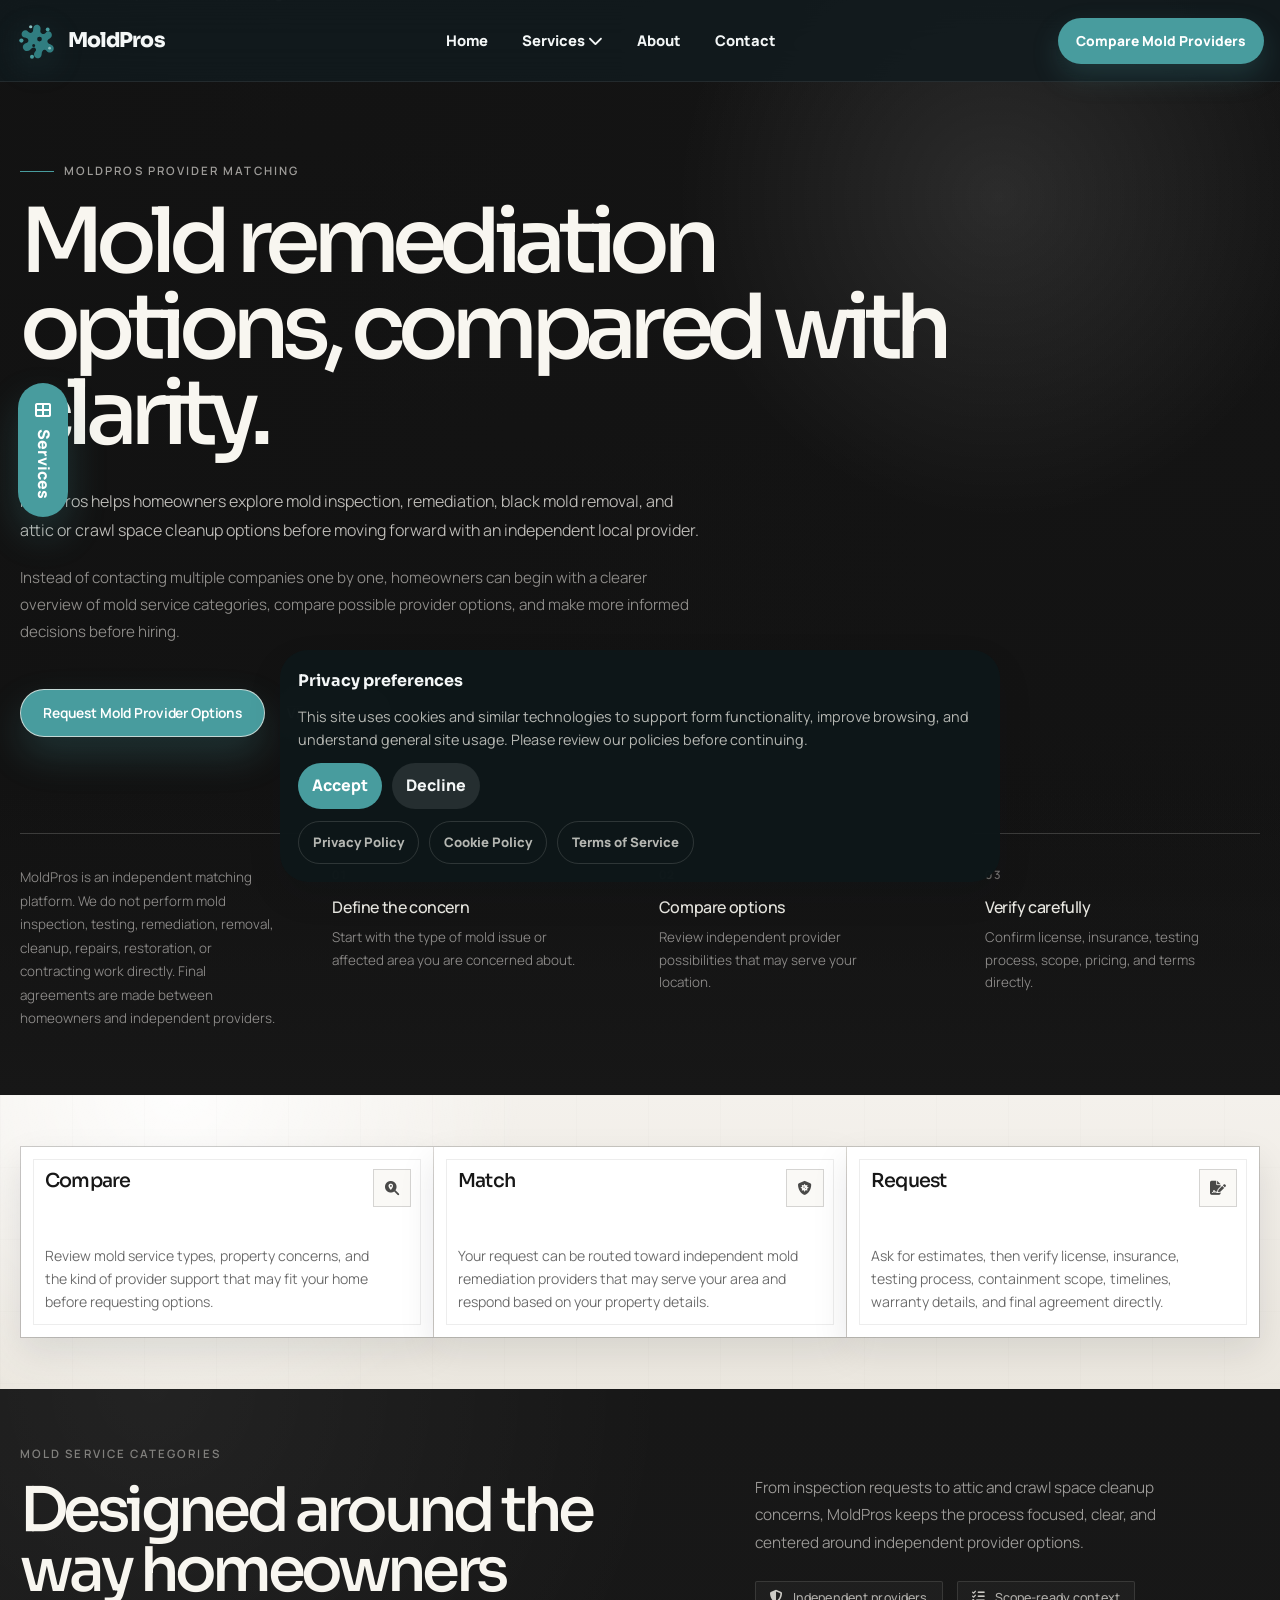
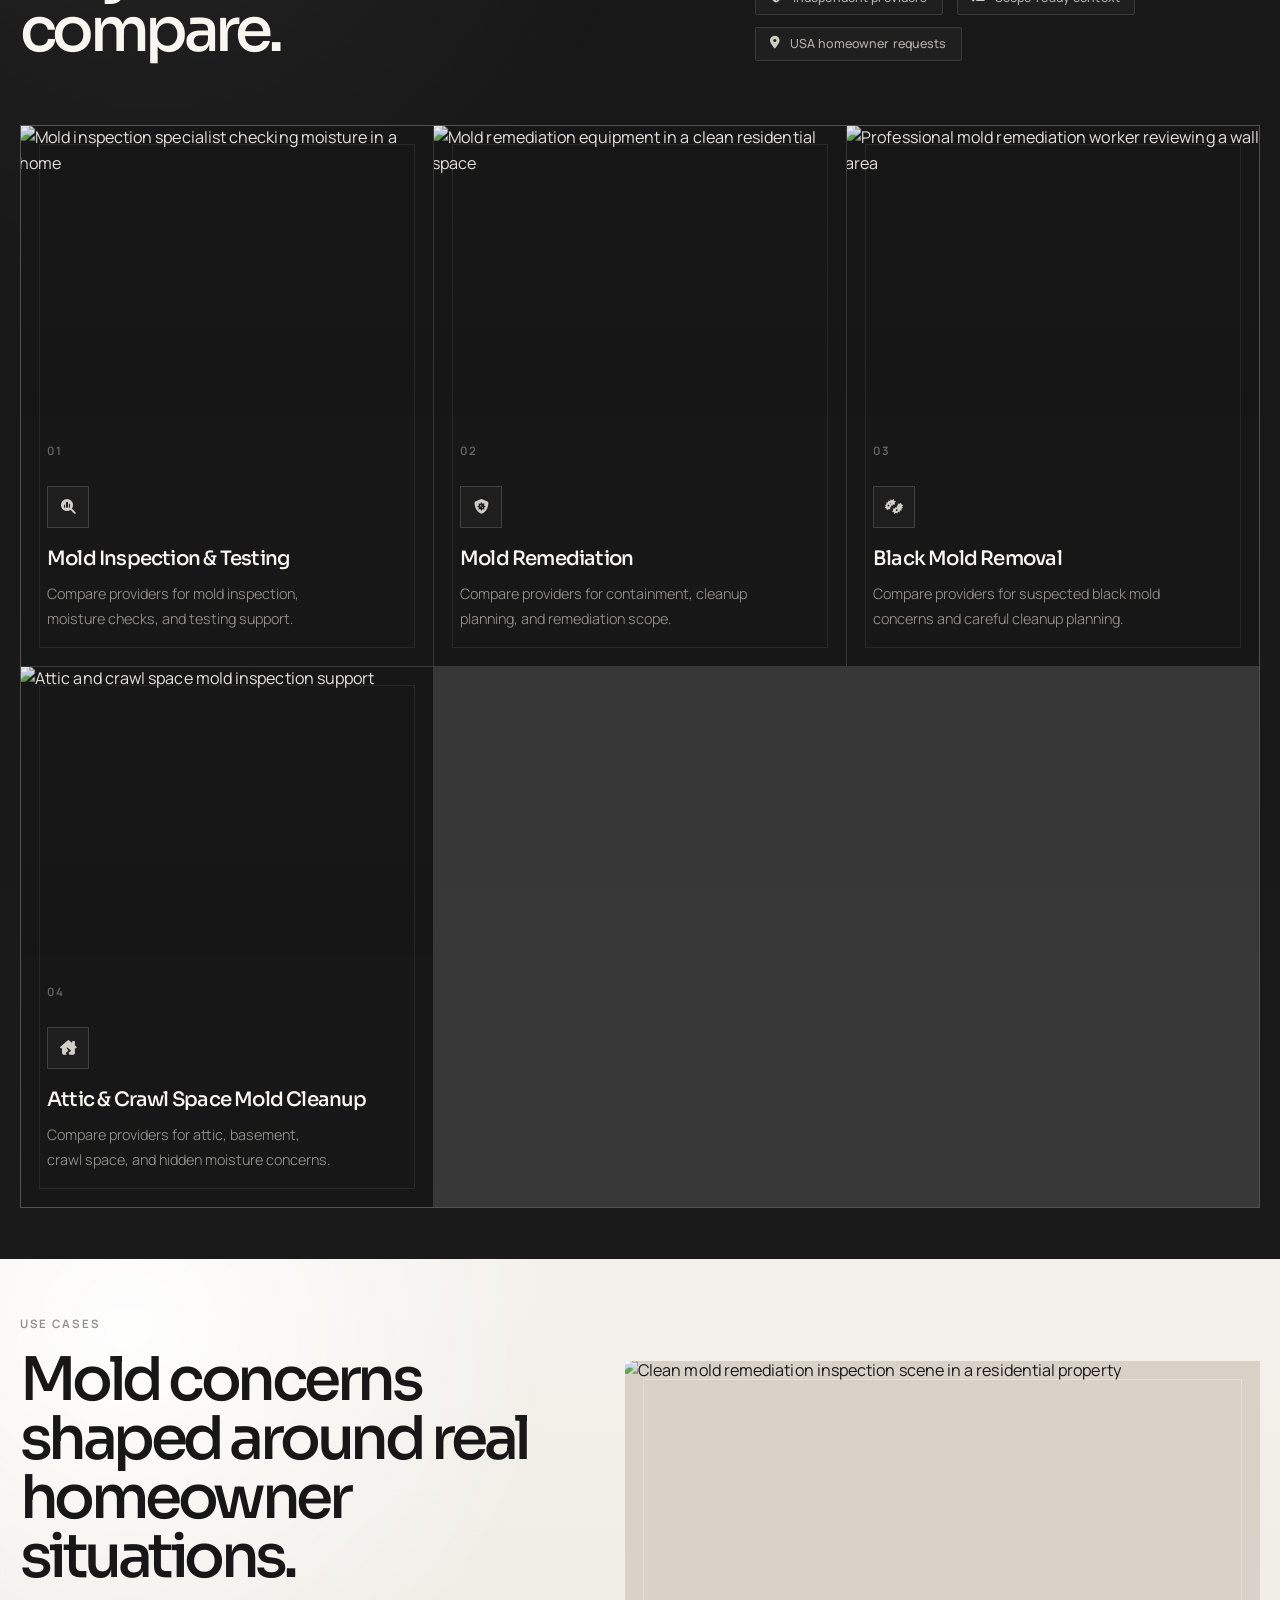
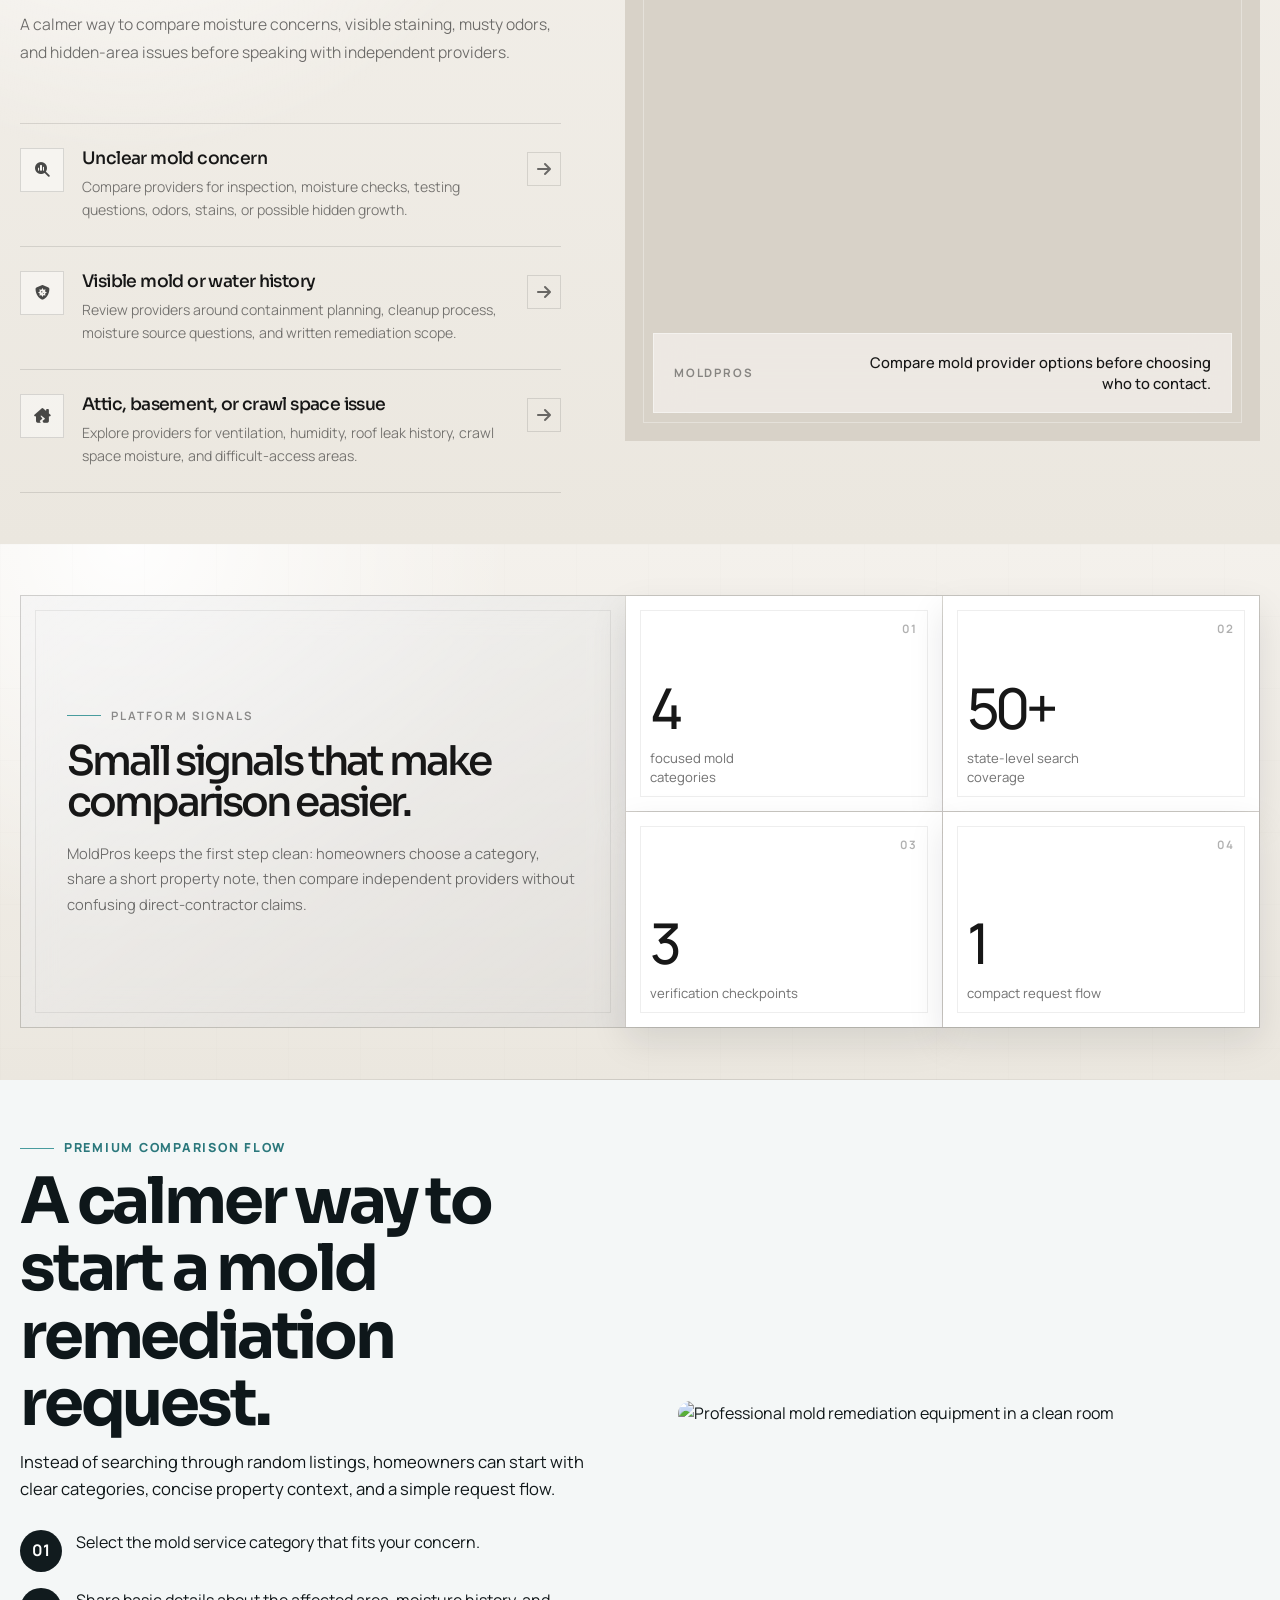
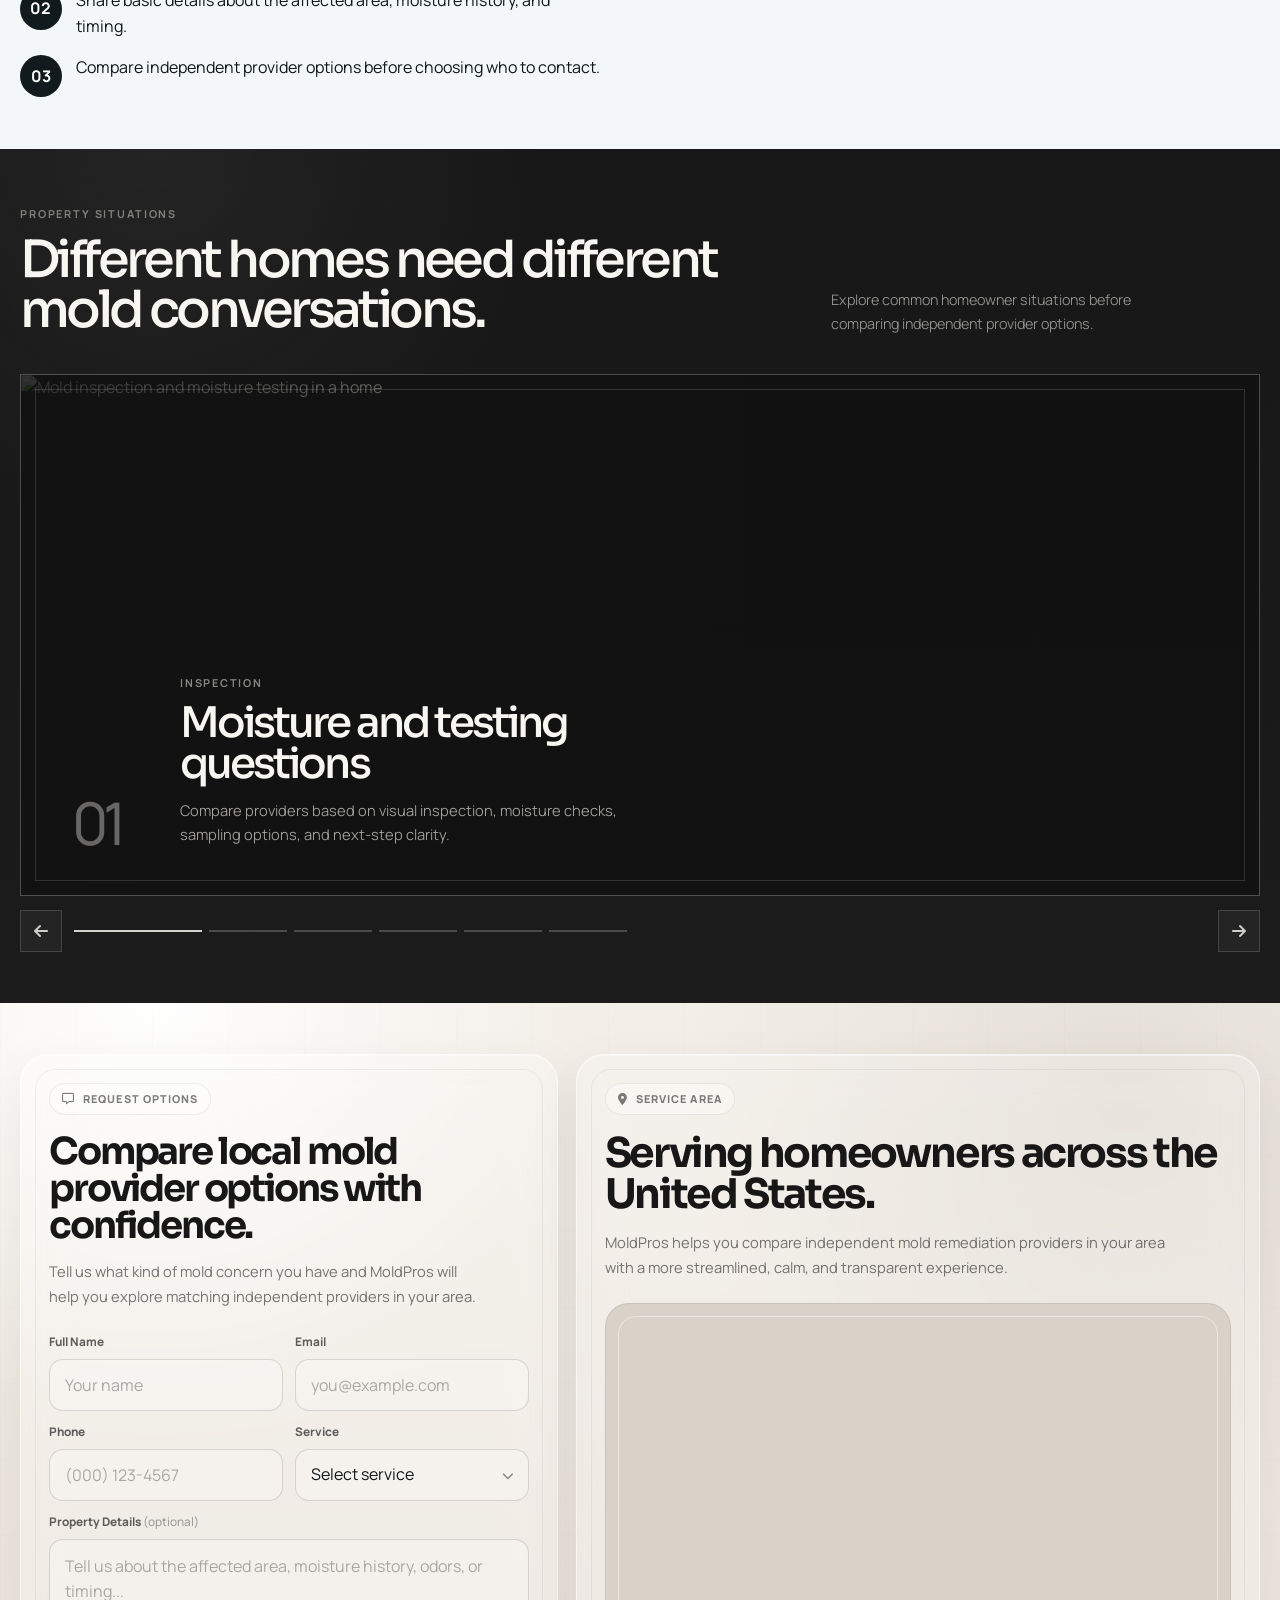
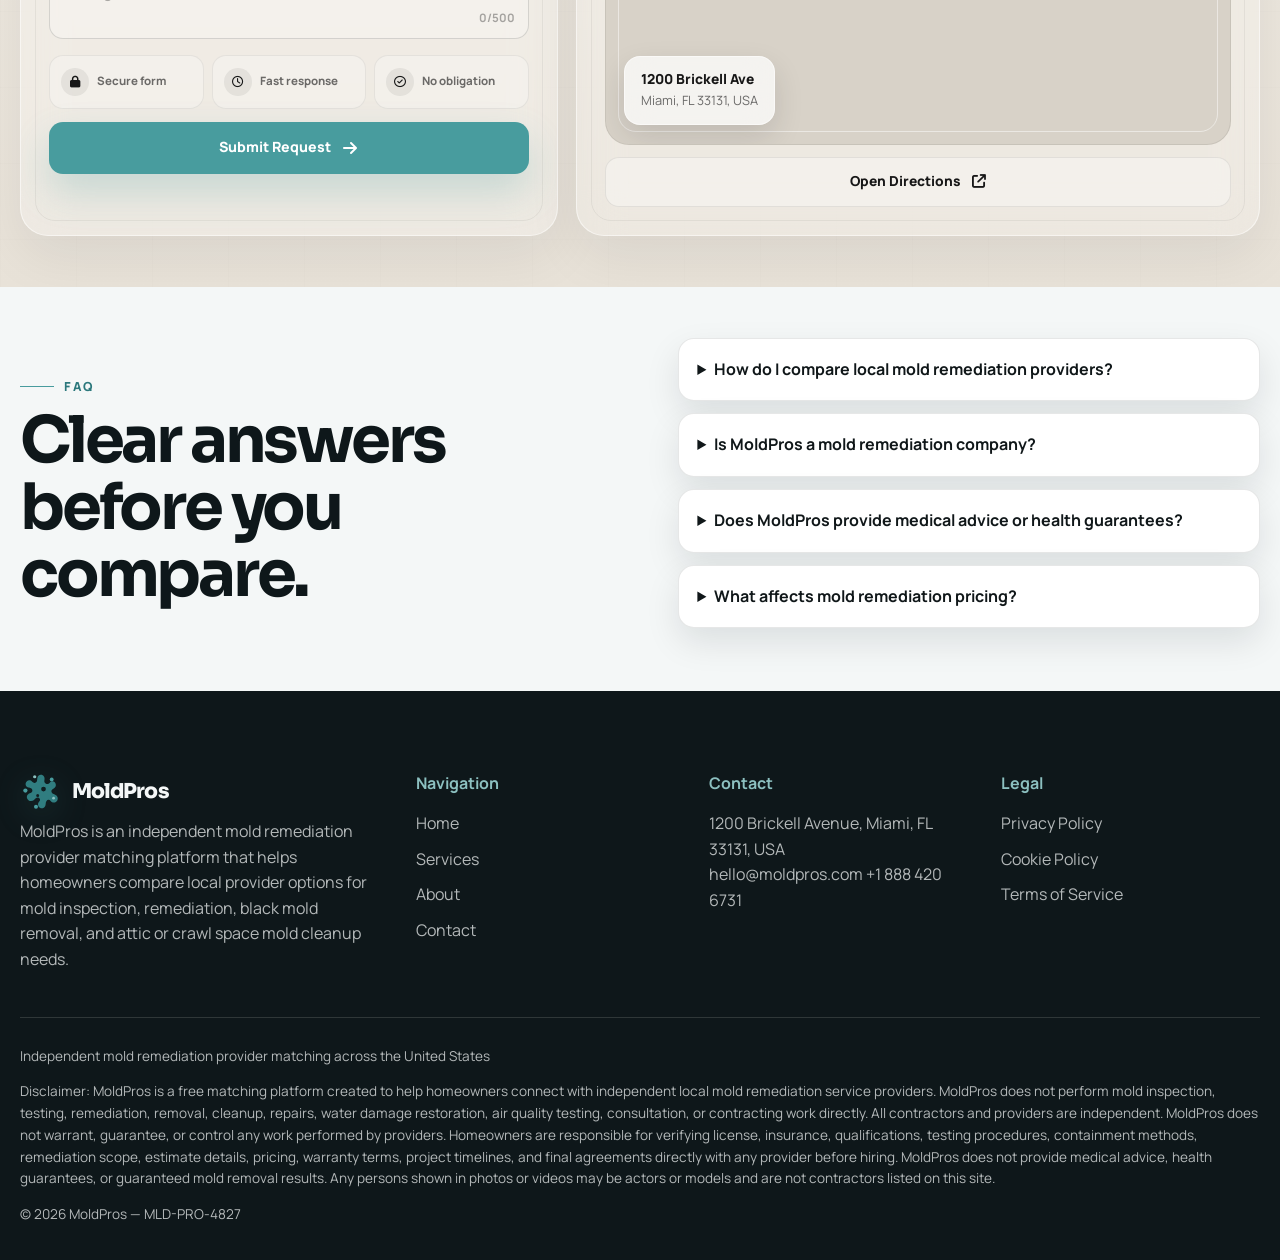
==== index.html @ 075dcc9c "Add MoldPros website" ====
<!DOCTYPE html>
<html lang="en">

<head>
    <meta charset="UTF-8">
    <meta name="viewport" content="width=device-width, initial-scale=1.0">
    <title>MoldPros | Compare Local Mold Remediation Providers</title>

    <meta name="description"
        content="MoldPros helps homeowners compare independent local mold remediation providers for inspection, remediation, black mold removal, and attic or crawl space mold cleanup requests.">

    <link rel="icon" href="favicon.svg" type="image/svg+xml">

    <link
        href="https://fonts.googleapis.com/css2?family=Manrope:wght@400;500;600;700;800&family=Sora:wght@500;600;700;800&display=swap"
        rel="stylesheet">

    <link rel="stylesheet" href="https://cdnjs.cloudflare.com/ajax/libs/font-awesome/6.5.0/css/all.min.css">

    <link rel="stylesheet" href="https://cdn.jsdelivr.net/npm/swiper@11/swiper-bundle.min.css" />

    <link rel="stylesheet" href="https://unpkg.com/aos@2.3.1/dist/aos.css">

    <link rel="stylesheet" href="css/style.css">
</head>

<body>
    <a class="skip-link" href="#main">Skip to content</a>

    <header class="site-header">
        <div class="header-inner">
            <a class="logo logo-premium-simple logo-mold-spore" href="index.html" aria-label="MoldPros home">
                <svg class="logo-icon" viewBox="0 0 64 64" fill="none" xmlns="http://www.w3.org/2000/svg"
                    aria-hidden="true">
                    <path fill-rule="evenodd" clip-rule="evenodd"
                        d="M33.2 5.8C38.1 5.8 40.1 10.2 39.1 14.2C38.5 16.7 39.3 19.1 41.5 20.3C43.6 21.5 46.1 20.5 47.7 18.6C50.8 14.8 56.5 16.6 57.3 21.5C57.8 24.7 55.9 27.2 53.3 28.2C50.6 29.3 49.5 31.9 50.8 34.4C52.1 36.8 55.1 37.2 57.5 38.6C61.4 40.8 61.6 46.9 57.4 49.4C54.4 51.2 51.2 50.2 49.1 47.8C47 45.5 43.9 45.6 42.2 48.2C40.8 50.4 41.5 53.4 40.4 55.9C38.5 60.4 32.2 60.9 29.7 56.7C28 53.8 28.8 50.7 31 48.5C32.8 46.7 32.4 43.7 29.9 42.7C26.9 41.5 24.8 43.9 22.4 46.2C19.5 49 14.4 48.6 12.1 45.1C9.5 41.1 11.8 36.8 15.8 35.6C18.7 34.7 20.4 32.7 19.7 30.2C19 27.7 16.4 27 13.8 26.5C9.2 25.6 7.4 20 10.7 16.7C13.4 14 17.2 14.6 19.5 17.2C21.2 19.1 23.9 19.7 25.8 18.1C27.9 16.3 27.2 13.7 27.7 11.2C28.2 8.2 30.2 5.8 33.2 5.8ZM37.6 25.1A3.8 3.8 0 1 0 37.6 32.7A3.8 3.8 0 1 0 37.6 25.1ZM28.3 36.8A2.4 2.4 0 1 0 28.3 41.6A2.4 2.4 0 1 0 28.3 36.8Z"
                        fill="#307D80" />

                    <circle cx="23.5" cy="9.2" r="2.6" fill="#8CC0C0" />
                    <circle cx="50.7" cy="13.5" r="3.1" fill="#489C9E" />
                    <circle cx="8.6" cy="31.2" r="3.4" fill="#489C9E" />
                    <circle cx="53.7" cy="43.5" r="2.2" fill="#8CC0C0" />
                    <circle cx="25.6" cy="57.1" r="3.2" fill="#489C9E" />
                </svg>

                <span class="logo-text">MoldPros</span>
            </a>

            <nav class="desktop-nav" aria-label="Main navigation">
                <a href="index.html">Home</a>

                <div class="nav-dropdown">
                    <button class="nav-dropdown-toggle" type="button" aria-expanded="false">
                        Services <i class="fa-solid fa-chevron-down"></i>
                    </button>

                    <div class="services-dropdown" data-services-dropdown></div>
                </div>

                <a href="about.html">About</a>
                <a href="contact.html">Contact</a>
            </nav>

            <div class="header-actions">
                <a class="btn btn-primary" href="tel:+18884206731" data-phone>
                    Compare Mold Providers
                </a>

                <button class="mobile-menu-toggle" type="button" data-menu-toggle aria-label="Open menu"
                    aria-expanded="false">
                    <i class="fa-solid fa-bars"></i>
                </button>
            </div>
        </div>
    </header>

    <div class="mobile-menu" data-mobile-menu aria-hidden="true">
        <div class="mobile-menu-inner">
            <nav class="mobile-nav" aria-label="Mobile navigation">
                <a href="index.html">Home</a>

                <button class="mobile-services-toggle" type="button" data-mobile-services-toggle aria-expanded="false">
                    Services <i class="fa-solid fa-plus"></i>
                </button>

                <div class="mobile-services-list" data-mobile-services-list></div>

                <a href="about.html">About</a>
                <a href="contact.html">Contact</a>
            </nav>

            <div class="mobile-contact">
                <a href="tel:+18884206731" data-phone-number>+1 888 420 6731</a>
                <a href="mailto:hello@moldpros.com" data-email-link data-email>hello@moldpros.com</a>
                <span data-address>1200 Brickell Avenue, Miami, FL 33131, USA</span>
            </div>
        </div>
    </div>

    <a class="sticky-service-btn" href="services.html">
        <i class="fa-solid fa-table-cells-large"></i>
        Services
    </a>

    <main id="main">

        <section class="home-hero">
            <div class="hero-bg">
                <img src="images/home/hero-mold-remediation.jpg"
                    alt="Mold remediation specialist inspecting a clean residential interior">
            </div>

            <div class="hero-overlay"></div>

            <div class="container">
                <div class="hero-grid">
                    <div class="hero-content reveal-up">
                        <span class="eyebrow">MoldPros Provider Matching</span>

                        <h1>
                            Mold remediation options, compared with clarity.
                        </h1>

                        <p class="lead">
                            MoldPros helps homeowners explore mold inspection, remediation,
                            black mold removal, and attic or crawl space cleanup options before moving forward
                            with an independent local provider.
                        </p>

                        <p class="hero-subtext">
                            Instead of contacting multiple companies one by one, homeowners can begin with a clearer
                            overview of mold service categories, compare possible provider options, and make more
                            informed decisions before hiring.
                        </p>

                        <div class="hero-actions">
                            <a class="btn btn-primary" href="contact.html">
                                Request Mold Provider Options
                            </a>

                            <a class="btn btn-outline" href="services.html">
                                View Services
                            </a>
                        </div>
                    </div>
                </div>

                <div class="home-hero-meta reveal-up">
                    <p class="home-hero-meta-note">
                        MoldPros is an independent matching platform. We do not perform mold inspection,
                        testing, remediation, removal, cleanup, repairs, restoration, or contracting work directly.
                        Final agreements are made between homeowners and independent providers.
                    </p>

                    <div class="home-hero-meta-item">
                        <span>01</span>
                        <strong>Define the concern</strong>
                        <p>Start with the type of mold issue or affected area you are concerned about.</p>
                    </div>

                    <div class="home-hero-meta-item">
                        <span>02</span>
                        <strong>Compare options</strong>
                        <p>Review independent provider possibilities that may serve your location.</p>
                    </div>

                    <div class="home-hero-meta-item">
                        <span>03</span>
                        <strong>Verify carefully</strong>
                        <p>Confirm license, insurance, testing process, scope, pricing, and terms directly.</p>
                    </div>
                </div>
            </div>
        </section>

        <section class="home-strip section">
            <div class="container strip-grid">
                <div class="strip-item reveal-up">
                    <i class="fa-solid fa-magnifying-glass-location"></i>
                    <h3>Compare</h3>
                    <p>
                        Review mold service types, property concerns, and the kind of provider support
                        that may fit your home before requesting options.
                    </p>
                </div>

                <div class="strip-item reveal-up">
                    <i class="fa-solid fa-shield-virus"></i>
                    <h3>Match</h3>
                    <p>
                        Your request can be routed toward independent mold remediation providers that may serve
                        your area and respond based on your property details.
                    </p>
                </div>

                <div class="strip-item reveal-up">
                    <i class="fa-solid fa-file-signature"></i>
                    <h3>Request</h3>
                    <p>
                        Ask for estimates, then verify license, insurance, testing process, containment scope,
                        timelines, warranty details, and final agreement directly.
                    </p>
                </div>
            </div>
        </section>

        <section class="home-services section">
            <div class="container">
                <div class="home-services-head reveal-up">
                    <div class="home-services-head__left">
                        <span class="home-services-kicker">Mold service categories</span>
                        <h2>Designed around the way homeowners compare.</h2>
                    </div>

                    <div class="home-services-head__right">
                        <p class="home-services-lead">
                            From inspection requests to attic and crawl space cleanup concerns, MoldPros keeps the
                            process focused, clear, and centered around independent provider options.
                        </p>

                        <div class="home-services-meta">
                            <span><i class="fa-solid fa-shield-halved"></i> Independent providers</span>
                            <span><i class="fa-solid fa-list-check"></i> Scope-ready context</span>
                            <span><i class="fa-solid fa-location-dot"></i> USA homeowner requests</span>
                        </div>
                    </div>
                </div>

                <div class="home-services-grid">
                    <a class="home-service-card reveal-up" href="mold-inspection-testing.html">
                        <div class="home-service-card__image">
                            <img src="images/services/mold-inspection-testing.jpg"
                                alt="Mold inspection specialist checking moisture in a home">
                        </div>

                        <div class="home-service-card__content">
                            <span class="home-service-card__number">01</span>
                            <i class="fa-solid fa-magnifying-glass-chart"></i>
                            <h3>Mold Inspection & Testing</h3>
                            <p>Compare providers for mold inspection, moisture checks, and testing support.</p>
                        </div>
                    </a>

                    <a class="home-service-card reveal-up" href="mold-remediation.html">
                        <div class="home-service-card__image">
                            <img src="images/services/mold-remediation.jpg"
                                alt="Mold remediation equipment in a clean residential space">
                        </div>

                        <div class="home-service-card__content">
                            <span class="home-service-card__number">02</span>
                            <i class="fa-solid fa-shield-virus"></i>
                            <h3>Mold Remediation</h3>
                            <p>Compare providers for containment, cleanup planning, and remediation scope.</p>
                        </div>
                    </a>

                    <a class="home-service-card reveal-up" href="black-mold-removal.html">
                        <div class="home-service-card__image">
                            <img src="images/services/black-mold-removal.jpg"
                                alt="Professional mold remediation worker reviewing a wall area">
                        </div>

                        <div class="home-service-card__content">
                            <span class="home-service-card__number">03</span>
                            <i class="fa-solid fa-bacteria"></i>
                            <h3>Black Mold Removal</h3>
                            <p>Compare providers for suspected black mold concerns and careful cleanup planning.</p>
                        </div>
                    </a>

                    <a class="home-service-card reveal-up" href="attic-crawl-space-mold.html">
                        <div class="home-service-card__image">
                            <img src="images/services/attic-crawl-space-mold.jpg"
                                alt="Attic and crawl space mold inspection support">
                        </div>

                        <div class="home-service-card__content">
                            <span class="home-service-card__number">04</span>
                            <i class="fa-solid fa-house-chimney-crack"></i>
                            <h3>Attic & Crawl Space Mold Cleanup</h3>
                            <p>Compare providers for attic, basement, crawl space, and hidden moisture concerns.</p>
                        </div>
                    </a>
                </div>
            </div>
        </section>

        <section class="home-usecases section">
            <div class="container">
                <div class="home-usecases-grid">

                    <div class="home-usecases-content reveal-up">
                        <span class="home-usecases-kicker">Use cases</span>

                        <h2>
                            Mold concerns shaped around real homeowner situations.
                        </h2>

                        <p class="home-usecases-lead">
                            A calmer way to compare moisture concerns, visible staining, musty odors,
                            and hidden-area issues before speaking with independent providers.
                        </p>

                        <div class="home-usecases-list">
                            <a class="home-usecase-item" href="mold-inspection-testing.html">
                                <div class="home-usecase-icon">
                                    <i class="fa-solid fa-magnifying-glass-chart"></i>
                                </div>

                                <div>
                                    <h3>Unclear mold concern</h3>
                                    <p>
                                        Compare providers for inspection, moisture checks, testing questions,
                                        odors, stains, or possible hidden growth.
                                    </p>
                                </div>

                                <span class="home-usecase-arrow">
                                    <i class="fa-solid fa-arrow-right"></i>
                                </span>
                            </a>

                            <a class="home-usecase-item" href="mold-remediation.html">
                                <div class="home-usecase-icon">
                                    <i class="fa-solid fa-shield-virus"></i>
                                </div>

                                <div>
                                    <h3>Visible mold or water history</h3>
                                    <p>
                                        Review providers around containment planning, cleanup process,
                                        moisture source questions, and written remediation scope.
                                    </p>
                                </div>

                                <span class="home-usecase-arrow">
                                    <i class="fa-solid fa-arrow-right"></i>
                                </span>
                            </a>

                            <a class="home-usecase-item" href="attic-crawl-space-mold.html">
                                <div class="home-usecase-icon">
                                    <i class="fa-solid fa-house-chimney-crack"></i>
                                </div>

                                <div>
                                    <h3>Attic, basement, or crawl space issue</h3>
                                    <p>
                                        Explore providers for ventilation, humidity, roof leak history,
                                        crawl space moisture, and difficult-access areas.
                                    </p>
                                </div>

                                <span class="home-usecase-arrow">
                                    <i class="fa-solid fa-arrow-right"></i>
                                </span>
                            </a>
                        </div>
                    </div>

                    <div class="home-usecases-media reveal-up">
                        <img src="images/home/usecases-mold.jpg"
                            alt="Clean mold remediation inspection scene in a residential property">

                        <div class="home-usecases-media-note">
                            <span>MoldPros</span>
                            <strong>Compare mold provider options before choosing who to contact.</strong>
                        </div>
                    </div>

                </div>
            </div>
        </section>

        <section class="metric-strip section">
            <div class="container metric-grid">
                <div class="metric-copy reveal-up">
                    <span class="eyebrow">Platform signals</span>
                    <h2>Small signals that make comparison easier.</h2>
                    <p>
                        MoldPros keeps the first step clean: homeowners choose a category,
                        share a short property note, then compare independent providers
                        without confusing direct-contractor claims.
                    </p>
                </div>

                <div class="metric-tile reveal-up">
                    <em>01</em>
                    <strong data-count-to="4">0</strong>
                    <span>focused mold categories</span>
                </div>

                <div class="metric-tile reveal-up">
                    <em>02</em>
                    <strong data-count-to="50" data-count-suffix="+">0</strong>
                    <span>state-level search coverage</span>
                </div>

                <div class="metric-tile reveal-up">
                    <em>03</em>
                    <strong data-count-to="3">0</strong>
                    <span>verification checkpoints</span>
                </div>

                <div class="metric-tile reveal-up">
                    <em>04</em>
                    <strong data-count-to="1">0</strong>
                    <span>compact request flow</span>
                </div>
            </div>
        </section>

        <section class="home-experience section">
            <div class="container experience-grid">
                <div class="experience-copy reveal-up">
                    <span class="eyebrow">Premium comparison flow</span>
                    <h2>A calmer way to start a mold remediation request.</h2>
                    <p class="lead">
                        Instead of searching through random listings, homeowners can start with
                        clear categories, concise property context, and a simple request flow.
                    </p>

                    <div class="experience-list">
                        <div>
                            <span>01</span>
                            <p>Select the mold service category that fits your concern.</p>
                        </div>
                        <div>
                            <span>02</span>
                            <p>Share basic details about the affected area, moisture history, and timing.</p>
                        </div>
                        <div>
                            <span>03</span>
                            <p>Compare independent provider options before choosing who to contact.</p>
                        </div>
                    </div>
                </div>

                <div class="experience-visual reveal-up">
                    <img src="images/home/mold-experience.jpg"
                        alt="Professional mold remediation equipment in a clean room">
                </div>
            </div>
        </section>

        <section class="home-slider section">
            <div class="container">
                <div class="home-slider-head reveal-up">
                    <div>
                        <span class="home-slider-kicker">Property situations</span>
                        <h2>Different homes need different mold conversations.</h2>
                    </div>

                    <p>
                        Explore common homeowner situations before comparing independent provider options.
                    </p>
                </div>

                <div class="home-slider-frame reveal-up">
                    <div class="swiper homeProjectSwiper">
                        <div class="swiper-wrapper">

                            <div class="swiper-slide project-slide">
                                <img src="images/home/slider-mold-inspection.jpg"
                                    alt="Mold inspection and moisture testing in a home">

                                <div class="project-slide-overlay"></div>

                                <div class="project-slide-content">
                                    <span class="project-slide-number">01</span>

                                    <div>
                                        <span class="project-slide-label">Inspection</span>
                                        <h3>Moisture and testing questions</h3>
                                        <p>
                                            Compare providers based on visual inspection, moisture checks,
                                            sampling options, and next-step clarity.
                                        </p>
                                    </div>
                                </div>
                            </div>

                            <div class="swiper-slide project-slide">
                                <img src="images/home/slider-mold-remediation.jpg"
                                    alt="Mold remediation containment and cleanup process">

                                <div class="project-slide-overlay"></div>

                                <div class="project-slide-content">
                                    <span class="project-slide-number">02</span>

                                    <div>
                                        <span class="project-slide-label">Remediation</span>
                                        <h3>Containment and cleanup scope</h3>
                                        <p>
                                            Review providers who can explain containment methods,
                                            affected materials, disposal, and written scope.
                                        </p>
                                    </div>
                                </div>
                            </div>

                            <div class="swiper-slide project-slide">
                                <img src="images/home/slider-black-mold.jpg"
                                    alt="Specialist checking suspected black mold area">

                                <div class="project-slide-overlay"></div>

                                <div class="project-slide-content">
                                    <span class="project-slide-number">03</span>

                                    <div>
                                        <span class="project-slide-label">Black Mold</span>
                                        <h3>Dark staining or recurring growth</h3>
                                        <p>
                                            Explore providers for suspected black mold concerns,
                                            recurring moisture, and careful cleanup planning.
                                        </p>
                                    </div>
                                </div>
                            </div>

                            <div class="swiper-slide project-slide">
                                <img src="images/home/slider-attic-mold.jpg"
                                    alt="Attic mold inspection and ventilation review">

                                <div class="project-slide-overlay"></div>

                                <div class="project-slide-content">
                                    <span class="project-slide-number">04</span>

                                    <div>
                                        <span class="project-slide-label">Attic</span>
                                        <h3>Ventilation and roof leak history</h3>
                                        <p>
                                            Compare providers around attic staining, humidity,
                                            insulation concerns, and ventilation questions.
                                        </p>
                                    </div>
                                </div>
                            </div>

                            <div class="swiper-slide project-slide">
                                <img src="images/home/slider-crawl-space-mold.jpg"
                                    alt="Crawl space moisture and mold cleanup support">

                                <div class="project-slide-overlay"></div>

                                <div class="project-slide-content">
                                    <span class="project-slide-number">05</span>

                                    <div>
                                        <span class="project-slide-label">Crawl Space</span>
                                        <h3>Hidden moisture areas</h3>
                                        <p>
                                            Compare providers based on access needs, crawl space moisture,
                                            vapor issues, and cleanup expectations.
                                        </p>
                                    </div>
                                </div>
                            </div>

                            <div class="swiper-slide project-slide">
                                <img src="images/home/slider-basement-mold.jpg"
                                    alt="Basement moisture and mold remediation review">

                                <div class="project-slide-overlay"></div>

                                <div class="project-slide-content">
                                    <span class="project-slide-number">06</span>

                                    <div>
                                        <span class="project-slide-label">Basement</span>
                                        <h3>Basement odor or staining</h3>
                                        <p>
                                            Compare providers for moisture-prone spaces, musty odors,
                                            wall staining, and source-control questions.
                                        </p>
                                    </div>
                                </div>
                            </div>

                        </div>
                    </div>

                    <div class="home-slider-controls">
                        <button class="home-slider-btn home-slider-prev" type="button" aria-label="Previous slide">
                            <i class="fa-solid fa-arrow-left"></i>
                        </button>

                        <div class="swiper-pagination home-slider-pagination"></div>

                        <button class="home-slider-btn home-slider-next" type="button" aria-label="Next slide">
                            <i class="fa-solid fa-arrow-right"></i>
                        </button>
                    </div>
                </div>
            </div>
        </section>

        <section class="home-contact section" id="contact">
            <div class="container">
                <div class="home-contact-grid">

                    <div class="home-contact-card home-contact-form-card">
                        <div class="home-contact-card-inner">
                            <div class="home-contact-top">
                                <span class="home-contact-kicker">
                                    <i class="fa-regular fa-message"></i>
                                    Request options
                                </span>

                                <h2>Compare local mold provider options with confidence.</h2>

                                <p class="home-contact-text">
                                    Tell us what kind of mold concern you have and MoldPros will help you
                                    explore matching independent providers in your area.
                                </p>
                            </div>

                            <form class="home-contact-form" data-lead-form>
                                <div class="home-contact-form-grid">
                                    <label class="home-contact-field">
                                        <span>Full Name</span>
                                        <input type="text" name="name" placeholder="Your name" required>
                                    </label>

                                    <label class="home-contact-field">
                                        <span>Email</span>
                                        <input type="email" name="email" placeholder="you@example.com" required>
                                    </label>

                                    <label class="home-contact-field">
                                        <span>Phone</span>
                                        <input type="tel" name="phone" placeholder="(000) 123-4567" required>
                                    </label>

                                    <label class="home-contact-field home-contact-select">
                                        <span>Service</span>
                                        <select name="service" required>
                                            <option value="">Select service</option>
                                            <option>Mold Inspection & Testing</option>
                                            <option>Mold Remediation</option>
                                            <option>Black Mold Removal</option>
                                            <option>Attic & Crawl Space Mold Cleanup</option>
                                        </select>
                                        <i class="fa-solid fa-chevron-down"></i>
                                    </label>

                                    <label class="home-contact-field home-contact-field-wide">
                                        <span>Property Details <em>(optional)</em></span>
                                        <textarea name="message" maxlength="500"
                                            placeholder="Tell us about the affected area, moisture history, odors, or timing..."></textarea>
                                        <small>0/500</small>
                                    </label>
                                </div>

                                <div class="home-contact-bottom">
                                    <div class="home-contact-trust">
                                        <div>
                                            <i class="fa-solid fa-lock"></i>
                                            <span>Secure form</span>
                                        </div>
                                        <div>
                                            <i class="fa-regular fa-clock"></i>
                                            <span>Fast response</span>
                                        </div>
                                        <div>
                                            <i class="fa-regular fa-circle-check"></i>
                                            <span>No obligation</span>
                                        </div>
                                    </div>

                                    <button class="home-contact-submit" type="submit">
                                        Submit Request
                                        <i class="fa-solid fa-arrow-right"></i>
                                    </button>

                                    <p class="form-message" data-form-message></p>
                                </div>
                            </form>
                        </div>
                    </div>

                    <div class="home-contact-card home-contact-map-card-wrap">
                        <div class="home-contact-card-inner">
                            <div class="home-contact-map-head">
                                <span class="home-contact-kicker">
                                    <i class="fa-solid fa-location-dot"></i>
                                    Service area
                                </span>

                                <h3>Serving homeowners across the United States.</h3>

                                <p>
                                    MoldPros helps you compare independent mold remediation providers
                                    in your area with a more streamlined, calm, and transparent experience.
                                </p>
                            </div>

                            <div class="home-contact-map-box">
                                <iframe
                                    src="https://www.google.com/maps?q=1200%20Brickell%20Avenue%20Miami%20FL%2033131%20USA&output=embed"
                                    loading="lazy" referrerpolicy="no-referrer-when-downgrade"
                                    title="MoldPros location map">
                                </iframe>

                                <div class="home-contact-map-overlay">
                                    <div class="home-contact-address">
                                        <strong>1200 Brickell Ave</strong>
                                        <span>Miami, FL 33131, USA</span>
                                    </div>
                                </div>
                            </div>

                            <div class="home-contact-map-footer">
                                <div class="home-contact-mini-stats">
                                    <div>
                                        <strong>50+</strong>
                                        <span>States</span>
                                    </div>
                                    <div>
                                        <strong>4</strong>
                                        <span>Categories</span>
                                    </div>
                                    <div>
                                        <strong>100%</strong>
                                        <span>Independent</span>
                                    </div>
                                </div>

                                <a class="home-contact-map-link"
                                    href="https://www.google.com/maps?q=1200%20Brickell%20Avenue%20Miami%20FL%2033131%20USA"
                                    target="_blank">
                                    Open Directions
                                    <i class="fa-solid fa-arrow-up-right-from-square"></i>
                                </a>
                            </div>
                        </div>
                    </div>

                </div>
            </div>
        </section>

        <section class="home-faq section">
            <div class="container faq-grid">
                <div class="section-header reveal-up">
                    <div class="section-header__main">
                        <span class="eyebrow">FAQ</span>
                        <h2>Clear answers before you compare.</h2>
                    </div>
                </div>

                <div class="faq-list reveal-up">
                    <details>
                        <summary>How do I compare local mold remediation providers?</summary>
                        <p>Start by choosing a service category, then request provider options based on your concern,
                            location, affected area, moisture history, timing, and property details.</p>
                    </details>

                    <details>
                        <summary>Is MoldPros a mold remediation company?</summary>
                        <p>No. MoldPros is an independent matching platform. Contractors and providers are independent,
                            and homeowners choose who they contact or hire.</p>
                    </details>

                    <details>
                        <summary>Does MoldPros provide medical advice or health guarantees?</summary>
                        <p>No. MoldPros does not provide medical advice, health evaluations, or guaranteed health
                            outcomes. Homeowners should consult qualified professionals for health-related concerns.</p>
                    </details>

                    <details>
                        <summary>What affects mold remediation pricing?</summary>
                        <p>Pricing may depend on the affected area, moisture source, property access, containment needs,
                            testing process, material removal, cleanup scope, location, and the provider selected.</p>
                    </details>
                </div>
            </div>
        </section>
    </main>

    <footer class="site-footer"></footer>

    <script type="application/ld+json">
    {
        "@context": "https://schema.org",
        "@type": "FAQPage",
        "mainEntity": [
            {
                "@type": "Question",
                "name": "How do I compare local mold remediation providers?",
                "acceptedAnswer": {
                    "@type": "Answer",
                    "text": "Start by choosing a service category, then request provider options based on your concern, location, affected area, moisture history, timing, and property details."
                }
            },
            {
                "@type": "Question",
                "name": "Is MoldPros a mold remediation company?",
                "acceptedAnswer": {
                    "@type": "Answer",
                    "text": "No. MoldPros is an independent matching platform. Contractors and providers are independent, and homeowners choose who they contact or hire."
                }
            },
            {
                "@type": "Question",
                "name": "Does MoldPros provide medical advice or health guarantees?",
                "acceptedAnswer": {
                    "@type": "Answer",
                    "text": "No. MoldPros does not provide medical advice, health evaluations, or guaranteed health outcomes. Homeowners should consult qualified professionals for health-related concerns."
                }
            },
            {
                "@type": "Question",
                "name": "What affects mold remediation pricing?",
                "acceptedAnswer": {
                    "@type": "Answer",
                    "text": "Pricing may depend on the affected area, moisture source, property access, containment needs, testing process, material removal, cleanup scope, location, and the provider selected."
                }
            }
        ]
    }
    </script>

    <script src="https://cdn.jsdelivr.net/npm/swiper@11/swiper-bundle.min.js"></script>
    <script src="https://unpkg.com/aos@2.3.1/dist/aos.js"></script>

    <script src="js/config.js"></script>
    <script src="js/services-data.js"></script>
    <script src="js/main.js"></script>
    <script src="js/home.js"></script>
</body>

</html>
---- css/style.css ----
@import url("home.css");
@import url("services.css");
@import url("about.css");
@import url("contact.css");
@import url("service-page.css");
@import url("legal.css");




:root {
    /* =========================
       MoldPros core palette
    ========================= */
    --color-bg: #F4F4F4;
    --color-bg-soft: #E8E9EB;

    --color-dark: #111B1E;
    --color-dark-2: #0E171A;

    --color-accent: #489C9E;
    --color-accent-dark: #307D80;

    --color-line: rgba(16, 23, 25, 0.12);
    --color-white: #F4F7F7;
    --color-muted: #657174;

    --color-bg-deep: #0E171A;
    --color-bg-dark: #111B1E;
    --color-bg-header: #151F22;
    --color-bg-hero: #192527;
    --color-bg-hero-soft: #273233;

    --color-bg-light: #F4F4F4;
    --color-bg-light-cool: #E8E9EB;
    --color-bg-card: #FFFFFF;
    --color-bg-aqua-soft: #DDEBEB;

    --color-text: #101719;
    --color-text-soft: #2B3436;
    --color-text-muted: #657174;
    --color-text-light: #F4F7F7;
    --color-text-light-muted: #B9C5C7;

    --color-accent-hover: #3D9496;
    --color-accent-strong: #307D80;
    --color-accent-deep: #2B787C;
    --color-accent-light: #8CC0C0;
    --color-accent-soft: #DDEBEB;

    --color-border-dark: rgba(244, 247, 247, 0.12);
    --color-border-light: rgba(16, 23, 25, 0.12);
    --color-border-aqua: rgba(72, 156, 158, 0.32);

    --shadow-soft: 0 18px 50px rgba(14, 23, 26, 0.14);
    --shadow-card: 0 14px 34px rgba(14, 23, 26, 0.10);
    --shadow-aqua: 0 18px 38px rgba(72, 156, 158, 0.24);

    --font-main: "Manrope", system-ui, sans-serif;
    --font-display: "Sora", system-ui, sans-serif;

    --container: 1440px;
    --header-height: 82px;

    --radius-sm: 10px;
    --radius-md: 16px;
    --radius-lg: 24px;
    --radius-xl: 32px;

    --transition: 0.35s ease;
}


*,
*::before,
*::after {
    box-sizing: border-box;
}

html {
    scroll-behavior: smooth;
    overflow-x: hidden;
    scroll-padding-top: calc(var(--header-height) + 12px);
}

body {
    margin: 0;
    min-width: 320px;
    overflow-x: hidden;
    background:
        radial-gradient(circle at 15% 5%, rgba(255, 255, 255, 0.35), transparent 28%),
        linear-gradient(135deg, var(--color-bg), var(--color-bg-soft));
    color: var(--color-text, #18191c);
    font-family: var(--font-main);
    font-size: 16px;
    line-height: 1.6;
}

img,
picture,
video,
canvas,
svg {
    max-width: 100%;
    display: block;
}

img {
    object-fit: cover;
}

a {
    color: inherit;
    text-decoration: none;
}

button,
input,
textarea,
select {
    font: inherit;
}

button {
    border: 0;
    cursor: pointer;
}

ul,
ol {
    padding: 0;
    margin: 0;
    list-style: none;
}

h1,
h2,
h3,
h4,
p {
    margin: 0;
}



.skip-link {
    position: fixed;
    top: 14px;
    left: 14px;
    z-index: 9999;
    transform: translateY(-140%);
    padding: 12px 18px;
    background: var(--color-dark);
    color: var(--color-white);
    border-radius: 999px;
    transition: var(--transition);
}

.skip-link:focus {
    transform: translateY(0);
}

:focus-visible {
    outline: 3px solid var(--color-accent);
    outline-offset: 4px;
}



.container {
    width: min(100% - 40px, var(--container));
    margin-inline: auto;
}

.section {
    position: relative;
    padding: clamp(35px, 4vw, 65px) 0;
}

.section-header {
    max-width: 760px;
    margin-bottom: clamp(16px, 2.5vw, 32px);
}

.section-header__main {
    min-width: 0;
}

@media (min-width: 1100px) {
    .section-header {
        max-width: none;
        display: flex;
        flex-wrap: wrap;
        align-items: flex-end;
        justify-content: space-between;
        column-gap: clamp(24px, 4vw, 84px);
        row-gap: 16px;
    }

    .section-header__main {
        flex: 1 1 520px;
    }

    .section-header .lead {
        flex: 0 1 540px;
        margin-top: 0;
        max-width: 540px;
        min-width: 0;
    }
}

.eyebrow {
    display: inline-flex;
    align-items: center;
    gap: 10px;
    margin-bottom: 10px;
    color: var(--color-dark);
    font-size: 0.78rem;
    font-weight: 800;
    letter-spacing: 0.14em;
    text-transform: uppercase;
}

.eyebrow::before {
    content: "";
    width: 34px;
    height: 1px;
    background: var(--color-accent);
}

h1,
h2,
h3 {
    font-family: var(--font-display);
    color: var(--color-dark-2);
    line-height: 1.05;
    letter-spacing: -0.05em;
}

h1 {
    font-size: clamp(3.1rem, 8vw, 8.5rem);
}

h2 {
    font-size: clamp(2.2rem, 5vw, 5.6rem);
}

h3 {
    font-size: clamp(1.35rem, 2vw, 2.2rem);
}

.lead {
    max-width: 680px;
    margin-top: 12px;
    color: var(--color-muted);
    font-size: clamp(1rem, 1.3vw, 1.18rem);
}



.btn {
    display: inline-flex;
    align-items: center;
    justify-content: center;
    gap: 10px;
    min-height: 52px;
    padding: 14px 22px;
    border-radius: 999px;
    font-weight: 800;
    line-height: 1;
    transition: transform var(--transition), box-shadow var(--transition), background var(--transition);
}

.btn-primary {
    background: var(--color-dark);
    color: var(--color-white);
    box-shadow: 0 14px 34px rgba(24, 25, 28, 0.22);
}

.btn-primary:hover {
    transform: translateY(-3px);
    background: #000;
    box-shadow: 0 22px 50px rgba(24, 25, 28, 0.3);
}

.btn-accent {
    background: var(--color-accent);
    color: var(--color-dark);
}

.btn-accent:hover {
    transform: translateY(-3px);
    background: var(--color-accent-dark);
}

.btn-ghost {
    border: 1px solid rgba(24, 25, 28, 0.18);
    background: rgba(247, 245, 239, 0.42);
    color: var(--color-dark);
    backdrop-filter: blur(18px);
}

.btn-ghost:hover {
    transform: translateY(-3px);
    border-color: var(--color-dark);
}



.site-header {
    position: fixed;
    top: 0;
    left: 0;
    right: 0;
    z-index: 1000;
    height: var(--header-height);
    background: rgba(209, 207, 199, 0.78);
    backdrop-filter: blur(22px);
    border-bottom: 1px solid rgba(24, 25, 28, 0.12);
}

.header-inner {
    width: min(100% - 32px, var(--container));
    height: 100%;
    margin-inline: auto;
    display: flex;
    align-items: center;
    justify-content: space-between;
    gap: 24px;
}

.logo {
    display: inline-flex;
    align-items: center;
    gap: 12px;
    font-family: var(--font-display);
    font-size: 1.35rem;
    font-weight: 900;
    letter-spacing: -0.05em;
}

.logo-mark {
    position: relative;
    width: 42px;
    height: 42px;
    border: 1px solid var(--color-dark);
    border-radius: 14px;
}

.logo-mark::before,
.logo-mark::after {
    content: "";
    position: absolute;
    background: var(--color-accent);
}

.logo-mark.has-image::before,
.logo-mark.has-image::after {
    display: none;
}

.logo-mark::before {
    left: 50%;
    top: 7px;
    width: 1px;
    height: 26px;
}

.logo-mark::after {
    top: 50%;
    left: 7px;
    width: 26px;
    height: 1px;
}

.desktop-nav {
    display: flex;
    align-items: center;
    gap: 6px;
}

.desktop-nav a,
.nav-dropdown-toggle {
    padding: 12px 14px;
    border-radius: 999px;
    color: var(--color-dark);
    font-size: 0.92rem;
    font-weight: 800;
    background: transparent;
    transition: var(--transition);
}

.desktop-nav a:hover,
.nav-dropdown-toggle:hover {
    background: rgba(247, 245, 239, 0.55);
}

.header-actions {
    display: flex;
    align-items: center;
    gap: 12px;
}

.mobile-menu-toggle {
    display: none;
    width: 48px;
    height: 48px;
    border-radius: 50%;
    background: var(--color-dark);
    color: var(--color-white);
}



.nav-dropdown {
    position: relative;
}

.services-dropdown {
    position: absolute;
    top: calc(100% + 18px);
    left: 0;
    width: 330px;
    padding: 12px;
    border: 1px solid rgba(24, 25, 28, 0.12);
    border-radius: 28px;
    background: rgba(247, 245, 239, 0.92);
    box-shadow: var(--shadow-soft);
    backdrop-filter: blur(22px);
    opacity: 0;
    visibility: hidden;
    transform: translateY(14px);
    transition: var(--transition);
}

.nav-dropdown:hover .services-dropdown,
.nav-dropdown.is-open .services-dropdown {
    opacity: 1;
    visibility: visible;
    transform: translateY(0);
}

.services-dropdown a {
    display: flex;
    align-items: center;
    gap: 12px;
    padding: 14px;
    border-radius: 18px;
}

.services-dropdown a:hover {
    background: rgba(194, 162, 127, 0.18);
}



.mobile-menu {
    position: fixed;
    inset: 0;
    z-index: 999;
    display: grid;
    align-items: center;
    padding: 100px 22px 28px;
    background:
        radial-gradient(circle at top right, rgba(194, 162, 127, 0.25), transparent 30%),
        var(--color-dark);
    color: var(--color-white);
    transform: translateX(100%);
    transition: transform 0.55s cubic-bezier(.19, 1, .22, 1);
}

.mobile-menu.is-open {
    transform: translateX(0);
}

.mobile-menu-inner {
    width: min(100%, 760px);
    margin-inline: auto;
}

.mobile-nav {
    display: grid;
    gap: 12px;
}

.mobile-nav a,
.mobile-services-toggle {
    display: flex;
    justify-content: space-between;
    align-items: center;
    padding: 18px 0;
    border-bottom: 1px solid rgba(247, 245, 239, 0.14);
    color: var(--color-white);
    font-family: var(--font-display);
    font-size: clamp(1.7rem, 8vw, 4rem);
    font-weight: 800;
    letter-spacing: -0.05em;
    background: transparent;
}

.mobile-services-list {
    display: none;
    gap: 10px;
    padding: 18px 0;
}

.mobile-services-list.is-open {
    display: grid;
}

.mobile-services-list a {
    font-family: var(--font-main);
    font-size: 1rem;
    letter-spacing: 0;
    padding: 12px 16px;
    border: 1px solid rgba(247, 245, 239, 0.14);
    border-radius: 999px;
}

.mobile-contact {
    margin-top: 34px;
    display: grid;
    gap: 12px;
    color: rgba(247, 245, 239, 0.78);
}



.sticky-service-btn {
    position: fixed;
    left: 18px;
    top: 50%;
    z-index: 800;
    transform: translateY(-50%);
    writing-mode: vertical-rl;
    display: inline-flex;
    align-items: center;
    gap: 10px;
    padding: 18px 12px;
    border-radius: 999px;
    background: var(--color-dark);
    color: var(--color-white);
    box-shadow: var(--shadow-card);
    font-weight: 800;
    transition: var(--transition);
}

.sticky-service-btn:hover {
    background: var(--color-accent);
    color: var(--color-dark);
}



.premium-card {
    position: relative;
    overflow: hidden;
    border: 1px solid rgba(24, 25, 28, 0.12);
    border-radius: var(--radius-lg);
    background: rgba(247, 245, 239, 0.48);
    box-shadow: var(--shadow-soft);
    backdrop-filter: blur(18px);
}

.image-card {
    position: relative;
    min-height: 420px;
    overflow: hidden;
    border-radius: var(--radius-lg);
    color: var(--color-white);
    isolation: isolate;
}

.image-card img {
    position: absolute;
    inset: 0;
    width: 100%;
    height: 100%;
    transition: transform 0.8s ease;
    z-index: -2;
}

.image-card::after {
    content: "";
    position: absolute;
    inset: 0;
    z-index: -1;
    background: linear-gradient(180deg, rgba(24, 25, 28, 0.1), rgba(24, 25, 28, 0.78));
}

.image-card:hover img {
    transform: scale(1.08);
}

.image-card-content {
    position: absolute;
    inset: auto 24px 24px;
    display: grid;
    gap: 12px;
}



.form-card {
    max-width: 560px;
    padding: clamp(22px, 4vw, 36px);
    border-radius: var(--radius-lg);
    background: rgba(247, 245, 239, 0.72);
    border: 1px solid rgba(24, 25, 28, 0.12);
    box-shadow: var(--shadow-soft);
}

.form-grid {
    display: grid;
    gap: 14px;
}

.form-field {
    position: relative;
}

.form-field input,
.form-field textarea,
.form-field select {
    width: 100%;
    min-height: 54px;
    padding: 15px 44px 15px 16px;
    border: 1px solid rgba(24, 25, 28, 0.16);
    border-radius: 18px;
    background: rgba(255, 255, 255, 0.42);
    color: var(--color-dark);
    resize: none;
    transition: var(--transition);
}

.form-field textarea {
    min-height: 110px;
}

.form-field input:focus,
.form-field textarea:focus,
.form-field select:focus {
    border-color: var(--color-accent);
    background: rgba(255, 255, 255, 0.7);
}

.form-field .field-check {
    position: absolute;
    right: 16px;
    top: 17px;
    width: 20px;
    height: 20px;
    border-radius: 50%;
    background: var(--color-accent);
    opacity: 0;
    transform: scale(0.6);
    transition: var(--transition);
}

.form-field input:valid+.field-check,
.form-field textarea:valid+.field-check {
    opacity: 1;
    transform: scale(1);
}



.site-footer {
    position: relative;
    overflow: hidden;
    background: var(--color-dark);
    color: var(--color-white);
    padding: 80px 0 34px;
}

.footer-container {
    width: min(100% - 40px, var(--container));
    margin-inline: auto;
}

.footer-top {
    display: grid;
    grid-template-columns: 1.4fr repeat(3, 1fr);
    gap: 34px;
    padding-bottom: 44px;
    border-bottom: 1px solid rgba(247, 245, 239, 0.14);
}

.footer-brand h3 {
    color: var(--color-white);
    margin-bottom: 14px;
}

.footer-brand p,
.footer-bottom,
.footer-contact p,
.footer-contact a,
.footer-nav a,
.footer-legal a {
    color: rgba(247, 245, 239, 0.72);
}

.footer-socials {
    display: flex;
    gap: 12px;
    margin-top: 18px;
}

.footer-socials a {
    width: 38px;
    height: 38px;
    display: grid;
    place-items: center;
    border-radius: 999px;
    border: 1px solid rgba(247, 245, 239, 0.18);
    color: rgba(247, 245, 239, 0.72);
    transition: var(--transition);
}

.footer-socials a:hover {
    border-color: rgba(247, 245, 239, 0.35);
    color: var(--color-white);
    transform: translateY(-1px);
}

.site-footer h4 {
    margin-bottom: 14px;
    color: var(--color-accent);
}

.site-footer li+li {
    margin-top: 10px;
}

.site-footer a:hover {
    color: var(--color-white);
}

.footer-bottom {
    display: grid;
    gap: 14px;
    padding-top: 28px;
    font-size: 0.85rem;
}



.cookie-banner {
    position: fixed;
    left: 50%;
    bottom: 18px;
    z-index: 2000;
    width: min(720px, calc(100% - 28px));
    transform: translateX(-50%);
    padding: 18px;
    border-radius: 28px;
    background: rgba(30, 31, 34, 0.94);
    color: var(--color-white);
    box-shadow: var(--shadow-card);
    backdrop-filter: blur(20px);
}

.cookie-content {
    display: grid;
    gap: 12px;
}

.cookie-content h4 {
    color: var(--color-white);
    font-family: var(--font-display);
}

.cookie-content p {
    color: rgba(247, 245, 239, 0.72);
    font-size: 0.9rem;
}

.cookie-actions,
.cookie-links {
    display: flex;
    flex-wrap: wrap;
    gap: 10px;
}

.cookie-actions button,
.cookie-links a {
    padding: 10px 14px;
    border-radius: 999px;
    font-weight: 800;
}

.btn-accept {
    background: var(--color-accent);
    color: var(--color-dark);
}

.btn-decline {
    background: rgba(247, 245, 239, 0.1);
    color: var(--color-white);
}

.cookie-links a {
    border: 1px solid rgba(247, 245, 239, 0.14);
    color: rgba(247, 245, 239, 0.72);
    font-size: 0.82rem;
}



.reveal-up {
    opacity: 1;
    transform: none;
}

.reveal-ready .reveal-up {
    opacity: 0;
    transform: translateY(28px);
    transition: 0.7s ease;
}

.reveal-ready .reveal-up.is-visible {
    opacity: 1;
    transform: translateY(0);
}

.hover-line {
    position: relative;
}

.hover-line::after {
    content: "";
    position: absolute;
    left: 0;
    bottom: -4px;
    width: 0;
    height: 1px;
    background: var(--color-accent);
    transition: var(--transition);
}

.hover-line:hover::after {
    width: 100%;
}



@media (max-width: 1100px) {
    .desktop-nav {
        display: none;
    }

    .mobile-menu-toggle {
        display: inline-grid;
        place-items: center;
    }

    .header-actions .btn-primary {
        min-height: 46px;
        padding: 12px 16px;
        font-size: 0.85rem;
    }

    .footer-top {
        grid-template-columns: 1fr 1fr;
    }
}

@media (max-width: 760px) {
    :root {
        --header-height: 74px;
    }

    .container,
    .footer-container {
        width: min(100% - 28px, var(--container));
    }

    .section {
        padding: 32px 0;
    }

    .header-inner {
        width: min(100% - 24px, var(--container));
    }

    .logo {
        font-size: 1.1rem;
    }

    .logo-mark {
        width: 38px;
        height: 38px;
    }

    .header-actions {
        gap: 8px;
    }

    .header-actions .btn-primary {
        max-width: 152px;
        white-space: nowrap;
        overflow: hidden;
        text-overflow: ellipsis;
    }

    .sticky-service-btn {
        left: 10px;
        padding: 14px 10px;
        font-size: 0.78rem;
    }

    .footer-top {
        grid-template-columns: 1fr;
    }

    .cookie-banner {
        bottom: 10px;
        border-radius: 22px;
    }
}

@media (max-width: 460px) {
    h1 {
        font-size: clamp(2.75rem, 17vw, 4.2rem);
    }

    .header-actions .btn-primary {
        max-width: 124px;
        padding-inline: 12px;
    }

    .mobile-nav a,
    .mobile-services-toggle {
        font-size: 2rem;
    }
}



.site-header .logo {
    display: inline-flex;
    align-items: center;
    gap: 12px;
    font-family: var(--font-display);
    font-size: 1.35rem;
    font-weight: 900;
    letter-spacing: -0.05em;
    color: var(--color-dark);
}

.site-header .logo-mark {
    position: relative;
    flex: 0 0 42px;
    width: 42px;
    height: 42px;
    border: 1px solid var(--color-dark);
    border-radius: 14px;
}

.site-header .logo-mark::before,
.site-header .logo-mark::after {
    content: "";
    position: absolute;
    display: block;
    background: var(--color-accent);
}

.site-header .logo-mark::before {
    left: 50%;
    top: 7px;
    width: 1px;
    height: 26px;
    transform: translateX(-50%);
}

.site-header .logo-mark::after {
    top: 50%;
    left: 7px;
    width: 26px;
    height: 1px;
    transform: translateY(-50%);
}



.logo-premium-simple {
    display: inline-flex;
    align-items: center;
    gap: 12px;
    font-family: var(--font-display);
    font-weight: 900;
    letter-spacing: -0.045em;
}


.logo-premium-simple .logo-icon {
    width: 38px;
    height: 38px;
    stroke: #1a1b1f;
    stroke-width: 2.4;

    border-radius: 12px;


    filter: drop-shadow(0 4px 8px rgba(0, 0, 0, 0.08));
    transition: all 0.3s ease;
}

.logo-premium-simple .logo-icon.logo-image {
    display: block;
    object-fit: contain;
    stroke: none;
}


.logo-premium-simple .logo-text {
    font-size: 1.32rem;
    color: #171b22;
    transition: 0.3s ease;
}


.logo-premium-simple:hover .logo-icon {
    stroke: #b08a5e;
    transform: translateY(-1px);
    filter: drop-shadow(0 8px 16px rgba(0, 0, 0, 0.12));
}

.logo-mold-spore .logo-icon {
    stroke: none;
    stroke-width: 0;
}

.logo-mold-spore:hover .logo-icon {
    stroke: none;
}

.logo-premium-simple:hover .logo-text {
    color: #b08a5e;
}

.services-dropdown-all {
    border-bottom: 1px solid rgba(23, 23, 23, 0.08);
    background: rgba(23, 23, 23, 0.04);
    font-weight: 800;
}

.services-dropdown-all i {
    color: #171717;
}

.mobile-services-all {
    border-bottom: 1px solid rgba(23, 23, 23, 0.1);
    background: rgba(23, 23, 23, 0.04);
    font-weight: 850;
}



.mobile-menu-toggle {
    display: none;
    width: 42px;
    height: 42px;
    place-items: center;
    border: 1px solid rgba(23, 23, 23, 0.12);
    border-radius: 999px;
    background: rgba(247, 245, 239, 0.78);
    color: #171717;
    box-shadow: 0 10px 26px rgba(17, 20, 26, 0.08);
    backdrop-filter: blur(14px);
    transition: 0.25s ease;
}

.mobile-menu-toggle:hover {
    background: #f7f5ef;
    transform: translateY(-1px);
}

.mobile-menu-toggle i {
    font-size: 0.95rem;
}

.mobile-menu-toggle.is-active {
    background: #171717;
    color: #f7f5ef;
}

.mobile-menu-toggle.is-active i::before {
    content: "\f00d";
}

.mobile-menu {
    position: fixed;
    top: calc(var(--header-height) + 10px);
    right: 14px;
    left: auto;
    z-index: 999;
    width: min(360px, calc(100vw - 28px));
    max-height: calc(100vh - var(--header-height) - 24px);
    opacity: 0;
    visibility: hidden;
    transform: translateY(-8px) scale(0.98);
    pointer-events: none;
    transition: 0.25s ease;
}

.mobile-menu.is-open {
    opacity: 1;
    visibility: visible;
    transform: translateY(0) scale(1);
    pointer-events: auto;
}

.mobile-menu-inner {
    max-height: inherit;
    overflow-y: auto;
    padding: 12px;
    border-radius: 24px;
    border: 1px solid rgba(23, 23, 23, 0.1);
    background: rgba(247, 245, 239, 0.94);
    backdrop-filter: blur(22px);
    -webkit-backdrop-filter: blur(22px);
    box-shadow: 0 24px 70px rgba(17, 20, 26, 0.18);
}

.mobile-nav {
    display: grid;
    gap: 6px;
}

.mobile-nav a,
.mobile-services-toggle {
    width: 100%;
    min-height: 44px;
    display: flex;
    align-items: center;
    justify-content: space-between;
    gap: 14px;
    padding: 0 14px;
    border-radius: 15px;
    border: 1px solid transparent;
    background: transparent;
    color: #171717;
    font-size: 0.92rem;
    font-weight: 700;
    line-height: 1;
    transition: 0.22s ease;
}

.mobile-nav a:hover,
.mobile-services-toggle:hover {
    background: rgba(23, 23, 23, 0.055);
    border-color: rgba(23, 23, 23, 0.07);
}

.mobile-services-toggle i {
    font-size: 0.78rem;
    color: rgba(23, 23, 23, 0.55);
    transition: 0.25s ease;
}

.mobile-services-toggle[aria-expanded="true"] i {
    transform: rotate(45deg);
}

.mobile-services-list {
    display: grid;
    gap: 5px;
    max-height: 0;
    overflow: hidden;
    opacity: 0;
    padding-left: 10px;
    transition: 0.28s ease;
}

.mobile-services-list.is-open {
    max-height: 460px;
    opacity: 1;
    padding: 6px 0 8px 10px;
}

.mobile-services-list a {
    min-height: 38px;
    padding: 0 12px;
    border-radius: 12px;
    color: rgba(23, 23, 23, 0.68);
    font-size: 0.84rem;
    font-weight: 650;
}

.mobile-services-list a:hover {
    color: #171717;
    background: rgba(23, 23, 23, 0.05);
}

.mobile-services-all {
    color: #171717 !important;
    background: rgba(23, 23, 23, 0.055);
    font-weight: 800;
}

.mobile-contact {
    margin-top: 12px;
    padding: 12px 12px 4px;
    display: grid;
    gap: 7px;
    border-top: 1px solid rgba(23, 23, 23, 0.08);
}

.mobile-contact a,
.mobile-contact span {
    color: rgba(23, 23, 23, 0.58);
    font-size: 0.78rem;
    line-height: 1.45;
}

.mobile-contact a:hover {
    color: #171717;
}

@media (max-width: 1100px) {
    .mobile-menu-toggle {
        display: grid;
    }
}

@media (max-width: 520px) {
    .mobile-menu {
        left: 12px;
        right: 12px;
        width: auto;
    }

    .mobile-menu-inner {
        border-radius: 20px;
    }

    .mobile-nav a,
    .mobile-services-toggle {
        min-height: 42px;
        font-size: 0.88rem;
    }
}



.site-header.is-scrolled {
    background: rgba(247, 245, 239, 0.9);
    box-shadow: 0 14px 38px rgba(17, 20, 26, 0.08);
}

.header-actions .btn-primary {
    white-space: nowrap;
}


.header-actions .btn-primary {
    min-height: 46px;
    padding: 0 18px;
    border-radius: 999px;
    font-size: 0.86rem;
    box-shadow: 0 12px 28px rgba(17, 20, 26, 0.16);
}


@media (max-width: 760px) {
    .header-actions .btn-primary {
        width: 42px;
        height: 42px;
        min-height: 42px;
        padding: 0;
        border-radius: 50%;
        font-size: 0;
        overflow: hidden;
        background: #171717;
        color: #f7f5ef;
        box-shadow: 0 12px 28px rgba(17, 20, 26, 0.16);
    }

    .header-actions .btn-primary::before {
        content: "\f095";
        font-family: "Font Awesome 6 Free";
        font-weight: 900;
        font-size: 0.95rem;
        line-height: 1;
    }

    .header-actions .btn-primary:hover {
        transform: translateY(-1px);
        background: #000;
    }

    .header-actions {
        gap: 8px;
    }

    .mobile-menu-toggle {
        width: 42px;
        height: 42px;
    }
}


@media (max-width: 420px) {
    .logo-premium-simple .logo-icon {
        width: 34px;
        height: 34px;
    }

    .logo-premium-simple .logo-text {
        font-size: 1.1rem;
    }

    .header-inner {
        width: min(100% - 18px, var(--container));
    }

    .header-actions .btn-primary,
    .mobile-menu-toggle {
        width: 40px;
        height: 40px;
        min-height: 40px;
    }
}



@media (max-width: 900px) {
    .header-actions .btn-primary {
        width: 44px;
        height: 44px;
        min-height: 44px;
        padding: 0;
        border-radius: 50%;
        font-size: 0;
        display: inline-grid;
        place-items: center;
    }

    .header-actions .btn-primary::before {
        content: "\f095";
        font-family: "Font Awesome 6 Free";
        font-weight: 900;
        font-size: 1rem;
        line-height: 1;
        display: block;
        transform: translateY(0);
    }

    .mobile-menu {
        position: fixed;
        inset: 0;
        z-index: 950;
        max-height: none;
        padding: calc(var(--header-height) + 18px) 18px 18px;
        background:
            radial-gradient(circle at 20% 10%, rgba(255, 255, 255, .9), transparent 28%),
            linear-gradient(135deg, rgba(247, 245, 239, .98), rgba(220, 216, 207, .98));
        opacity: 0;
        visibility: hidden;
        pointer-events: none;
        transform: translateY(-12px);
        transition: .35s ease;
    }

    .mobile-menu.is-open {
        opacity: 1;
        visibility: visible;
        pointer-events: auto;
        transform: translateY(0);
    }

    .mobile-menu-inner {
        height: 100%;
        display: flex;
        flex-direction: column;
        justify-content: space-between;
        padding: 22px;
        border-radius: 28px;
        background: rgba(255, 255, 255, .45);
        border: 1px solid rgba(23, 23, 23, .1);
        box-shadow: 0 24px 70px rgba(17, 20, 26, .16);
        backdrop-filter: blur(22px);
        -webkit-backdrop-filter: blur(22px);
    }

    .mobile-nav {
        display: grid;
        gap: 10px;
    }

    .mobile-nav>a,
    .mobile-services-toggle {
        min-height: 58px;
        padding: 0 18px;
        border-radius: 18px;
        background: rgba(255, 255, 255, .38);
        border: 1px solid rgba(23, 23, 23, .08);
        color: #171717;
        font-size: 1.08rem;
        font-weight: 750;
    }

    .mobile-nav>a:hover,
    .mobile-services-toggle:hover {
        background: rgba(23, 23, 23, .08);
    }

    .mobile-services-list {
        max-height: 0;
        overflow: hidden;
        display: grid;
        gap: 7px;
        padding: 0 0 0 10px;
        opacity: 0;
        transition: .32s ease;
    }

    .mobile-services-list.is-open {
        max-height: 460px;
        padding: 8px 0 8px 10px;
        opacity: 1;
    }

    .mobile-services-list a {
        min-height: 44px;
        padding: 0 14px;
        border-radius: 14px;
        background: rgba(255, 255, 255, .35);
        color: rgba(23, 23, 23, .72);
        font-size: .9rem;
        font-weight: 650;
    }

    .mobile-contact {
        margin-top: 18px;
        padding: 18px;
        border-radius: 20px;
        background: rgba(23, 23, 23, .92);
        border: 1px solid rgba(255, 255, 255, .1);
    }

    .mobile-contact a,
    .mobile-contact span {
        color: rgba(247, 245, 239, .76);
        font-size: .86rem;
    }

    .mobile-contact a:first-child {
        color: #fff;
        font-weight: 800;
        font-size: 1rem;
    }

    .mobile-menu-toggle {
        position: relative;
        z-index: 1001;
        width: 44px;
        height: 44px;
        border-radius: 50%;
        display: grid;
        place-items: center;
        background: rgba(255, 255, 255, .52);
        color: #171717;
        border: 1px solid rgba(23, 23, 23, .1);
    }

    .mobile-menu-toggle.is-active {
        background: #171717;
        color: #f7f5ef;
    }
}




.btn,
.mobile-menu-toggle,
.home-slider-btn,
.home-contact-submit,
.contact-submit,
.services-hero-actions a,
.about-hero-actions a,
.sticky-service-btn {
    display: inline-flex !important;
    align-items: center !important;
    justify-content: center !important;
    gap: 10px;
}


.btn i,
.mobile-menu-toggle i,
.home-slider-btn i,
.home-contact-submit i,
.contact-submit i,
.sticky-service-btn i {
    display: flex !important;
    align-items: center !important;
    justify-content: center !important;
    width: 18px !important;
    height: 18px !important;
    min-width: 18px !important;
    line-height: 1 !important;
    font-size: 16px !important;
    text-align: center !important;
}


.btn i::before,
.mobile-menu-toggle i::before,
.home-slider-btn i::before,
.home-contact-submit i::before,
.contact-submit i::before,
.sticky-service-btn i::before {
    display: block !important;
    line-height: 1 !important;
}


@media (max-width: 760px) {
    .header-actions .btn-primary[data-phone] {
        width: 42px !important;
        height: 42px !important;
        min-width: 42px !important;
        min-height: 42px !important;
        padding: 0 !important;
        border-radius: 50% !important;
        font-size: 0 !important;
        gap: 0 !important;
    }

    .header-actions .btn-primary[data-phone]::before {
        content: "\f095";
        font-family: "Font Awesome 6 Free";
        font-weight: 900;
        font-size: 15px;
        line-height: 1;
        display: flex;
        align-items: center;
        justify-content: center;
        width: 18px;
        height: 18px;
    }

    .mobile-menu-toggle {
        width: 42px !important;
        height: 42px !important;
        min-width: 42px !important;
        min-height: 42px !important;
        padding: 0 !important;
    }
}



.mobile-menu-toggle {
    display: none !important;
}

.mobile-menu {
    display: none;
}

@media (max-width: 1100px) {
    .desktop-nav {
        display: none !important;
    }

    .mobile-menu-toggle {
        display: grid !important;
        place-items: center;
    }

    .mobile-menu {
        display: block;
    }
}

@media (min-width: 1101px) {
    .desktop-nav {
        display: flex !important;
    }

    .mobile-menu-toggle,
    .mobile-menu {
        display: none !important;
    }
}


@media (max-width: 640px) {
    .home-slider-head {
        display: none !important;
    }
}



.header-actions {
    display: flex;
    align-items: center;
    justify-content: flex-end;
    gap: 10px;
}


.header-actions .btn-primary[data-phone] {
    display: inline-flex !important;
    align-items: center !important;
    justify-content: center !important;
    line-height: 1 !important;
}


.mobile-menu-toggle {
    display: none !important;
}


@media (max-width: 1100px) {
    .mobile-menu-toggle {
        display: grid !important;
        place-items: center !important;
    }
}


@media (max-width: 900px) {
    .header-actions .btn-primary[data-phone] {
        position: relative;
        width: 44px !important;
        height: 44px !important;
        min-width: 44px !important;
        min-height: 44px !important;
        padding: 0 !important;
        border-radius: 50% !important;
        font-size: 0 !important;
        line-height: 1 !important;
        display: grid !important;
        place-items: center !important;
        overflow: hidden;
    }

    .header-actions .btn-primary[data-phone]::before {
        content: "\f095";
        font-family: "Font Awesome 6 Free";
        font-weight: 900;
        position: absolute;
        inset: 0;
        display: grid;
        place-items: center;
        width: 100%;
        height: 100%;
        font-size: 15px;
        line-height: 1;
        color: currentColor;
        transform: none !important;
    }

    .mobile-menu-toggle {
        width: 44px !important;
        height: 44px !important;
        min-width: 44px !important;
        min-height: 44px !important;
        padding: 0 !important;
        border-radius: 50% !important;
        line-height: 1 !important;
    }

    .mobile-menu-toggle i {
        display: grid !important;
        place-items: center !important;
        width: 100%;
        height: 100%;
        line-height: 1 !important;
        font-size: 16px !important;
        transform: none !important;
    }

    .mobile-menu-toggle i::before {
        display: block !important;
        line-height: 1 !important;
    }
}




a,
button,
.btn,
.logo,
.logo-icon,
.logo-text,
.premium-card,
.image-card,
.factor-card,
.service-option-card,
.service-related-card,
.service-feature,
.process-card,
.luxe-card,
.review-card,
.strip-item,
.home-service-card,
.home-usecase-item,
.metric-tile,
.contact-info-list a,
.contact-info-list span,
.faq-list details,
.mobile-nav a,
.mobile-services-toggle,
.services-dropdown a,
input,
textarea,
select {
    transition:
        color 0.28s ease,
        background 0.28s ease,
        border-color 0.28s ease,
        box-shadow 0.28s ease,
        transform 0.28s ease,
        opacity 0.28s ease;
}


a:focus-visible,
button:focus-visible,
input:focus-visible,
textarea:focus-visible,
select:focus-visible {
    outline: 2px solid rgba(194, 162, 127, 0.75);
    outline-offset: 4px;
}


img {
    transition: transform 0.7s ease, filter 0.7s ease;
}

a:hover img,
.image-card:hover img,
.home-service-card:hover img,
.service-split-image:hover img,
.service-snapshot-media:hover img {
    transform: scale(1.045);
}


.btn {
    position: relative;
    overflow: hidden;
}

.btn::after {
    content: "";
    position: absolute;
    inset: 0;
    background: linear-gradient(120deg,
            transparent 0%,
            rgba(255, 255, 255, 0.18) 45%,
            transparent 70%);
    transform: translateX(-120%);
    transition: transform 0.6s ease;
}

.btn:hover::after {
    transform: translateX(120%);
}

.btn:hover {
    transform: translateY(-3px);
}

.btn-primary:hover {
    background: #000;
    color: #f7f5ef;
}

.btn-ghost:hover,
.btn-outline:hover {
    background: #171717;
    border-color: #171717;
    color: #f7f5ef;
}


.site-header {
    transition:
        background 0.3s ease,
        box-shadow 0.3s ease,
        border-color 0.3s ease;
}

.site-header.is-scrolled {
    background: rgba(247, 245, 239, 0.92);
    border-color: rgba(23, 23, 23, 0.1);
    box-shadow: 0 16px 40px rgba(17, 20, 26, 0.08);
}


.desktop-nav a,
.nav-dropdown-toggle {
    position: relative;
}

.desktop-nav a::after,
.nav-dropdown-toggle::after {
    content: "";
    position: absolute;
    left: 14px;
    right: 14px;
    bottom: 7px;
    height: 1px;
    background: #171717;
    transform: scaleX(0);
    transform-origin: left;
    transition: transform 0.28s ease;
}

.desktop-nav a:hover::after,
.nav-dropdown-toggle:hover::after {
    transform: scaleX(1);
}


.services-dropdown a:hover {
    background: rgba(23, 23, 23, 0.08);
    transform: translateX(4px);
}

.services-dropdown a:hover i {
    color: #171717;
}


.premium-card:hover,
.factor-card:hover,
.service-option-card:hover,
.service-related-card:hover,
.service-feature:hover,
.process-card:hover,
.luxe-card:hover,
.review-card:hover,
.strip-item:hover,
.metric-tile:hover {
    transform: translateY(-5px);
    box-shadow: 0 24px 58px rgba(17, 20, 26, 0.14);
}


.service-feature:hover,
.factor-card:hover,
.service-option-card:hover,
.strip-item:hover,
.metric-tile:hover,
.review-card:hover {
    background: rgba(255, 255, 255, 0.64);
    border-color: rgba(23, 23, 23, 0.16);
}


.factor-card:hover i,
.service-option-card:hover i,
.service-feature:hover i,
.process-card:hover i,
.strip-item:hover i,
.metric-tile:hover i {
    background: #171717;
    color: #f7f5ef;
}


.service-verify-grid article:hover,
.rail-item:hover,
.contact-next-card:hover,
.contact-note-card:hover {
    background: rgba(244, 241, 236, 0.1);
}


.faq-list details {
    overflow: hidden;
}

.faq-list details:hover {
    background: rgba(255, 255, 255, 0.58);
    border-color: rgba(23, 23, 23, 0.16);
}

.faq-list summary:hover {
    color: #000;
}


input:hover,
textarea:hover,
select:hover {
    border-color: rgba(23, 23, 23, 0.24);
}

input:focus,
textarea:focus,
select:focus {
    border-color: rgba(194, 162, 127, 0.9);
    box-shadow: 0 0 0 4px rgba(194, 162, 127, 0.14);
}


.logo-premium-simple:hover .logo-icon {
    stroke: #b08a5e;
    transform: translateY(-1px) scale(1.03);
}

.logo-premium-simple:hover .logo-text {
    color: #b08a5e;
}


.mobile-nav a:hover,
.mobile-services-toggle:hover {
    background: rgba(23, 23, 23, 0.08);
    transform: translateX(3px);
}

.mobile-services-list a:hover {
    background: rgba(23, 23, 23, 0.08);
    color: #171717;
}


.sticky-service-btn:hover {
    transform: translateY(-50%) translateX(4px);
    background: #f4f1ec;
    color: #171717;
}



@media (max-width: 1100px) {
    .section {
        padding: clamp(34px, 5vw, 56px) 0;
    }

    h1 {
        font-size: clamp(2.8rem, 8vw, 5.5rem);
    }

    h2 {
        font-size: clamp(2rem, 6vw, 4.2rem);
    }

    .desktop-nav {
        display: none !important;
    }

    .mobile-menu-toggle {
        display: grid !important;
    }
}

@media (max-width: 760px) {
    .section {
        padding: 32px 0;
    }

    .container,
    .footer-container {
        width: min(100% - 28px, var(--container));
    }

    h1,
    h2,
    h3,
    p,
    .lead {
        overflow-wrap: break-word;
    }

    .lead {
        font-size: 0.92rem;
        line-height: 1.55;
    }

    .btn {
        min-height: 48px;
        padding: 13px 18px;
        font-size: 0.88rem;
    }

    .section-header {
        text-align: center;
        margin-left: auto;
        margin-right: auto;
    }

    .section-header .eyebrow {
        justify-content: center;
    }

    .section-header .lead {
        margin-left: auto;
        margin-right: auto;
    }

    .sticky-service-btn {
        display: none;
    }

    .footer-top {
        gap: 26px;
    }
}

@media (max-width: 480px) {
    h1 {
        font-size: clamp(2.45rem, 14vw, 3.8rem);
        line-height: 1.02;
    }

    h2 {
        font-size: clamp(1.8rem, 9vw, 2.55rem);
        line-height: 1.05;
    }

    h3 {
        font-size: 1.18rem;
    }

    .btn {
        width: 100%;
    }

    .cookie-banner {
        width: calc(100% - 20px);
        padding: 14px;
    }
}


body {
    background:
        radial-gradient(circle at 14% 4%, rgba(72, 156, 158, 0.13), transparent 28%),
        linear-gradient(135deg, var(--color-bg-light), var(--color-bg-light-cool));
    color: var(--color-text);
}

/* Header */
.site-header {
    background: rgba(17, 27, 30, 0.84) !important;
    border-bottom: 1px solid rgba(244, 247, 247, 0.08) !important;
    backdrop-filter: blur(18px);
    -webkit-backdrop-filter: blur(18px);
}

.site-header.is-scrolled {
    background: rgba(21, 31, 34, 0.92) !important;
    border-color: rgba(244, 247, 247, 0.1) !important;
    box-shadow: 0 16px 40px rgba(14, 23, 26, 0.22) !important;
}

/* Logo */
.logo-premium-simple .logo-icon {
    stroke: var(--color-accent-light) !important;
    stroke-width: 2.25;
    filter: drop-shadow(0 8px 18px rgba(72, 156, 158, 0.16));
}

.logo-premium-simple .logo-text {
    color: var(--color-text-light) !important;
}

.logo-premium-simple:hover .logo-icon {
    stroke: var(--color-accent) !important;
    transform: translateY(-1px) scale(1.03);
    filter: drop-shadow(0 12px 22px rgba(72, 156, 158, 0.26));
}

.logo-mold-spore .logo-icon,
.logo-mold-spore:hover .logo-icon {
    stroke: none !important;
    stroke-width: 0 !important;
}

.logo-premium-simple:hover .logo-text {
    color: var(--color-accent-light) !important;
}

/* Desktop navigation */
.desktop-nav a,
.nav-dropdown-toggle {
    color: var(--color-text-light) !important;
}

.desktop-nav a:hover,
.nav-dropdown-toggle:hover {
    background: rgba(72, 156, 158, 0.1) !important;
    color: var(--color-accent-light) !important;
}

.desktop-nav a::after,
.nav-dropdown-toggle::after {
    background: var(--color-accent-light) !important;
}

/* Header CTA */
.header-actions .btn-primary,
.header-actions .btn-primary[data-phone] {
    background: var(--color-accent) !important;
    color: #FFFFFF !important;
    box-shadow: 0 12px 28px rgba(72, 156, 158, 0.22) !important;
}

.header-actions .btn-primary:hover,
.header-actions .btn-primary[data-phone]:hover {
    background: var(--color-accent-hover) !important;
    color: #FFFFFF !important;
}

/* Burger */
.mobile-menu-toggle {
    background: rgba(244, 247, 247, 0.08) !important;
    color: var(--color-text-light) !important;
    border-color: rgba(244, 247, 247, 0.14) !important;
}

.mobile-menu-toggle:hover {
    background: rgba(72, 156, 158, 0.16) !important;
    color: var(--color-accent-light) !important;
}

.mobile-menu-toggle.is-active {
    background: var(--color-accent) !important;
    color: #FFFFFF !important;
}

/* Dropdown */
.services-dropdown {
    background: rgba(244, 247, 247, 0.96) !important;
    border: 1px solid rgba(16, 23, 25, 0.1) !important;
    box-shadow: var(--shadow-soft) !important;
}

.services-dropdown a {
    color: var(--color-text) !important;
}

.services-dropdown a:hover {
    background: rgba(72, 156, 158, 0.12) !important;
    color: var(--color-accent-deep) !important;
    transform: translateX(4px);
}

.services-dropdown a:hover i {
    color: var(--color-accent-deep) !important;
}

.services-dropdown-all,
.mobile-services-all {
    background: rgba(72, 156, 158, 0.1) !important;
    color: var(--color-accent-deep) !important;
}

/* Mobile menu */
@media (max-width: 900px) {
    .mobile-menu {
        background:
            radial-gradient(circle at 20% 10%, rgba(72, 156, 158, 0.22), transparent 28%),
            linear-gradient(135deg, rgba(14, 23, 26, 0.98), rgba(21, 31, 34, 0.98)) !important;
    }

    .mobile-menu-inner {
        background: rgba(244, 247, 247, 0.06) !important;
        border: 1px solid rgba(244, 247, 247, 0.12) !important;
        box-shadow: 0 24px 70px rgba(0, 0, 0, 0.28) !important;
    }

    .mobile-nav>a,
    .mobile-services-toggle {
        background: rgba(244, 247, 247, 0.06) !important;
        border-color: rgba(244, 247, 247, 0.1) !important;
        color: var(--color-text-light) !important;
    }

    .mobile-nav>a:hover,
    .mobile-services-toggle:hover {
        background: rgba(72, 156, 158, 0.16) !important;
        color: var(--color-accent-light) !important;
    }

    .mobile-services-toggle i {
        color: var(--color-accent-light) !important;
    }

    .mobile-services-list a {
        background: rgba(244, 247, 247, 0.06) !important;
        color: rgba(244, 247, 247, 0.78) !important;
        border: 1px solid rgba(244, 247, 247, 0.08) !important;
    }

    .mobile-services-list a:hover {
        background: rgba(72, 156, 158, 0.14) !important;
        color: var(--color-text-light) !important;
    }

    .mobile-contact {
        background: rgba(14, 23, 26, 0.88) !important;
        border-color: rgba(72, 156, 158, 0.18) !important;
    }

    .mobile-contact a,
    .mobile-contact span {
        color: rgba(244, 247, 247, 0.76) !important;
    }

    .mobile-contact a:first-child {
        color: #FFFFFF !important;
    }
}

/* Buttons */
.btn-primary,
.home-contact-submit,
.contact-submit {
    background: var(--color-accent) !important;
    color: #FFFFFF !important;
    box-shadow: var(--shadow-aqua) !important;
}

.btn-primary:hover,
.home-contact-submit:hover,
.contact-submit:hover {
    background: var(--color-accent-hover) !important;
    color: #FFFFFF !important;
}

.btn-accent {
    background: var(--color-accent) !important;
    color: #FFFFFF !important;
}

.btn-accent:hover {
    background: var(--color-accent-strong) !important;
    color: #FFFFFF !important;
}

.btn-ghost,
.btn-outline {
    border-color: rgba(244, 247, 247, 0.26) !important;
    background: rgba(244, 247, 247, 0.08) !important;
    color: var(--color-text-light) !important;
    backdrop-filter: blur(18px);
}

.btn-ghost:hover,
.btn-outline:hover {
    background: rgba(72, 156, 158, 0.16) !important;
    border-color: rgba(140, 192, 192, 0.42) !important;
    color: #FFFFFF !important;
}

/* Text */
h1,
h2,
h3 {
    color: var(--color-dark-2);
}

.lead,
p {
    color: inherit;
}

.eyebrow {
    color: var(--color-accent-deep);
}

.eyebrow::before {
    background: var(--color-accent);
}

/* Light cards */
.premium-card,
.factor-card,
.service-option-card,
.service-related-card,
.service-feature,
.process-card,
.luxe-card,
.review-card,
.strip-item,
.metric-tile,
.faq-list details {
    background: var(--color-bg-card) !important;
    border-color: rgba(16, 23, 25, 0.1) !important;
    box-shadow: var(--shadow-card) !important;
}

.premium-card:hover,
.factor-card:hover,
.service-option-card:hover,
.service-related-card:hover,
.service-feature:hover,
.process-card:hover,
.luxe-card:hover,
.review-card:hover,
.strip-item:hover,
.metric-tile:hover,
.faq-list details:hover {
    border-color: rgba(72, 156, 158, 0.34) !important;
    box-shadow: 0 18px 44px rgba(14, 23, 26, 0.12) !important;
}

/* Icon circles / card icons */
.factor-card:hover i,
.service-option-card:hover i,
.service-feature:hover i,
.process-card:hover i,
.strip-item:hover i,
.metric-tile:hover i {
    background: var(--color-accent-soft) !important;
    color: var(--color-accent-strong) !important;
}

/* Forms */
input,
textarea,
select {
    border-color: rgba(16, 23, 25, 0.14) !important;
    color: var(--color-text) !important;
}

input:hover,
textarea:hover,
select:hover {
    border-color: rgba(72, 156, 158, 0.34) !important;
}

input:focus,
textarea:focus,
select:focus {
    border-color: rgba(72, 156, 158, 0.9) !important;
    box-shadow: 0 0 0 4px rgba(72, 156, 158, 0.14) !important;
}

/* Sticky service button */
.sticky-service-btn {
    background: var(--color-accent) !important;
    color: #FFFFFF !important;
    box-shadow: var(--shadow-aqua) !important;
}

.sticky-service-btn:hover {
    background: var(--color-accent-hover) !important;
    color: #FFFFFF !important;
}

/* Footer */
.site-footer {
    background: var(--color-bg-deep) !important;
    color: var(--color-text-light) !important;
}

.footer-brand h3,
.site-footer h3 {
    color: var(--color-text-light) !important;
}

.site-footer h4 {
    color: var(--color-accent-light) !important;
}

.footer-brand p,
.footer-bottom,
.footer-contact p,
.footer-contact a,
.footer-nav a,
.footer-legal a {
    color: rgba(244, 247, 247, 0.72) !important;
}

.site-footer a:hover {
    color: var(--color-accent-light) !important;
}

/* Cookie banner */
.cookie-banner {
    background: rgba(14, 23, 26, 0.96) !important;
    color: var(--color-text-light) !important;
}

.btn-accept {
    background: var(--color-accent) !important;
    color: #FFFFFF !important;
}

.btn-decline {
    background: rgba(244, 247, 247, 0.1) !important;
    color: var(--color-text-light) !important;
}

/* Focus */
a:focus-visible,
button:focus-visible,
input:focus-visible,
textarea:focus-visible,
select:focus-visible {
    outline: 2px solid rgba(72, 156, 158, 0.75) !important;
    outline-offset: 4px;
}

/* =========================
   MoldPros filled mold logo
========================= */

.logo-mold-spore {
    display: inline-flex;
    align-items: center;
    gap: 12px;
    text-decoration: none;
}

.logo-mold-spore .logo-icon {
    width: 40px;
    height: 40px;
    flex: 0 0 40px;
    stroke: none !important;
    fill: none;
    filter: drop-shadow(0 8px 16px rgba(72, 156, 158, 0.18));
    transition: transform 0.28s ease, filter 0.28s ease;
}

.logo-mold-spore .logo-icon path,
.logo-mold-spore .logo-icon circle {
    transition: fill 0.28s ease;
}

.logo-mold-spore .logo-text {
    color: #F4F7F7 !important;
    font-size: 1.28rem;
    font-weight: 800;
    letter-spacing: -0.045em;
    transition: color 0.28s ease;
}

.logo-mold-spore:hover .logo-icon {
    transform: translateY(-1px) scale(1.03);
    filter: drop-shadow(0 12px 24px rgba(72, 156, 158, 0.28));
}

.logo-mold-spore:hover .logo-icon path {
    fill: #489C9E;
}

.logo-mold-spore:hover .logo-icon circle {
    fill: #8CC0C0;
}

.logo-mold-spore:hover .logo-text {
    color: #8CC0C0 !important;
}

/* Footer version */
.site-footer .logo-mold-spore .logo-text {
    color: #F4F7F7 !important;
}

.site-footer .logo-mold-spore:hover .logo-text {
    color: #8CC0C0 !important;
}

@media (max-width: 420px) {
    .logo-mold-spore .logo-icon {
        width: 36px;
        height: 36px;
        flex-basis: 36px;
    }

    .logo-mold-spore .logo-text {
        font-size: 1.1rem;
    }
}
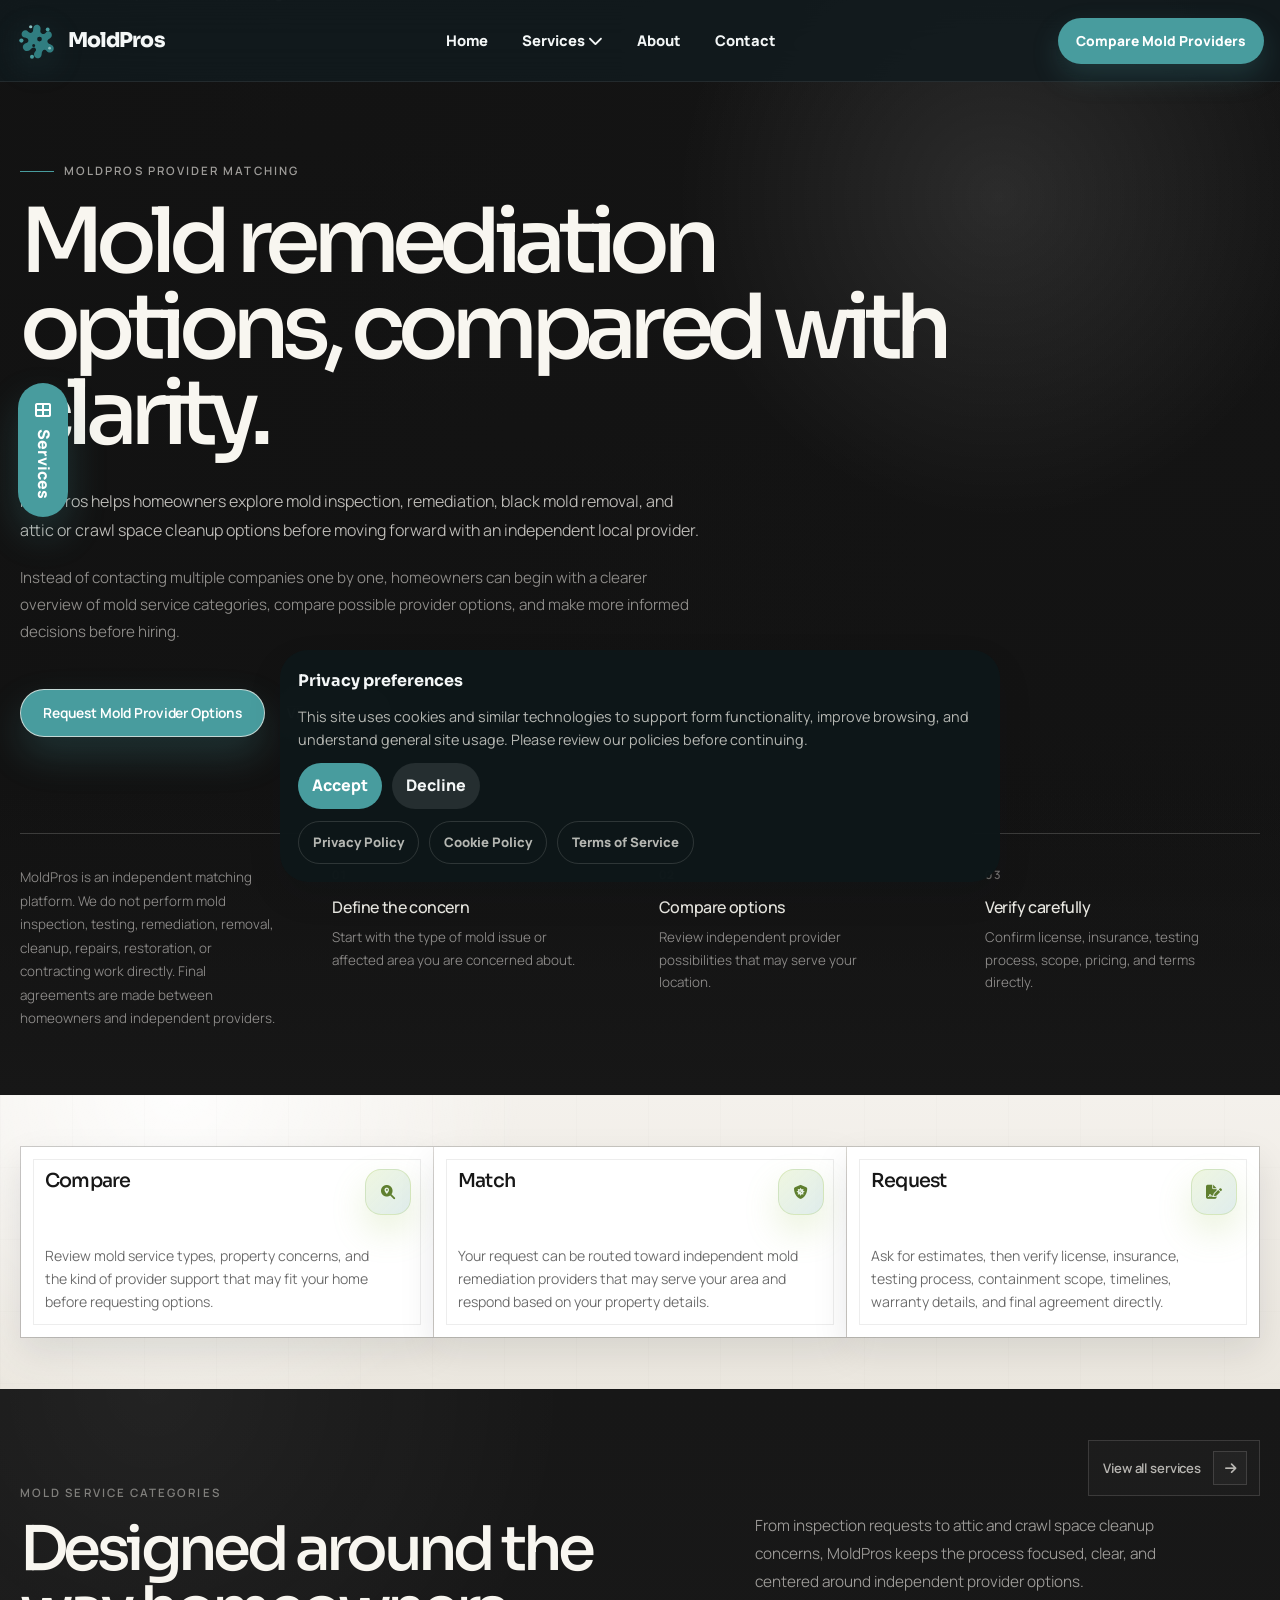
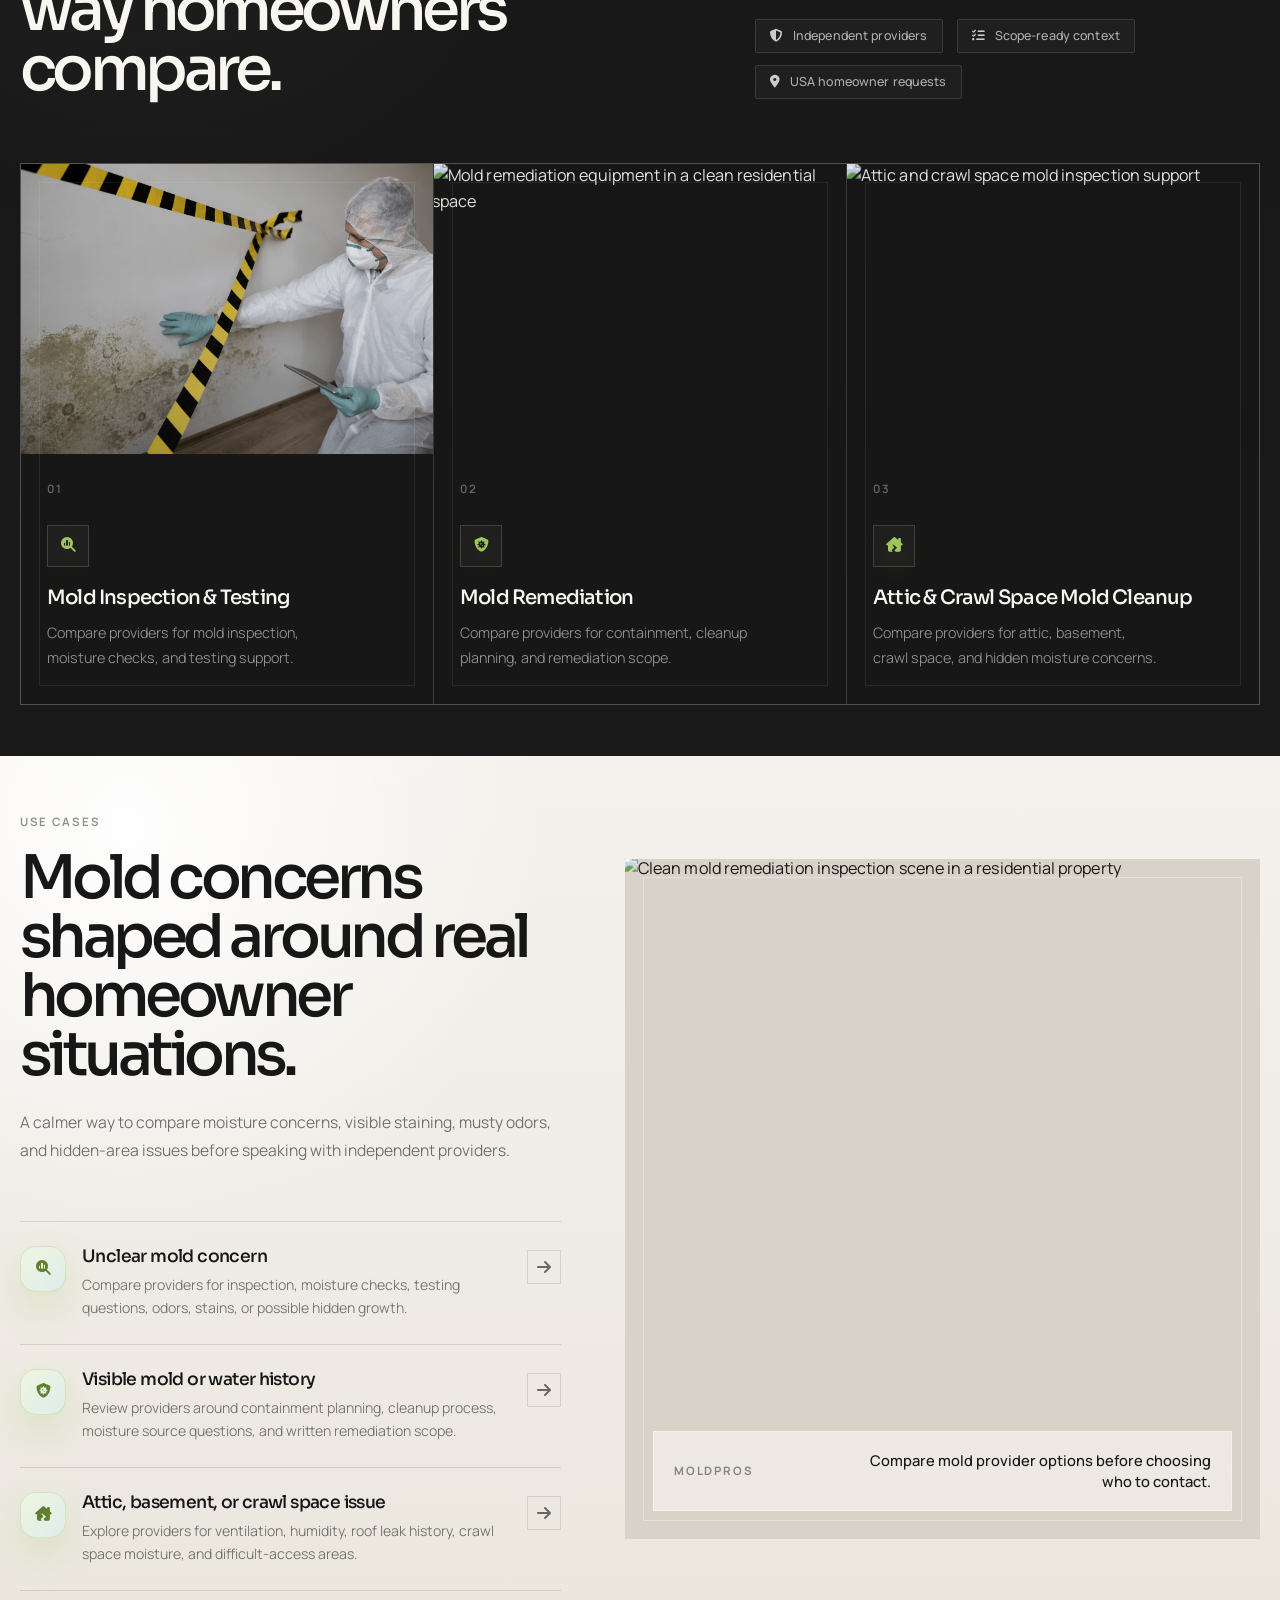
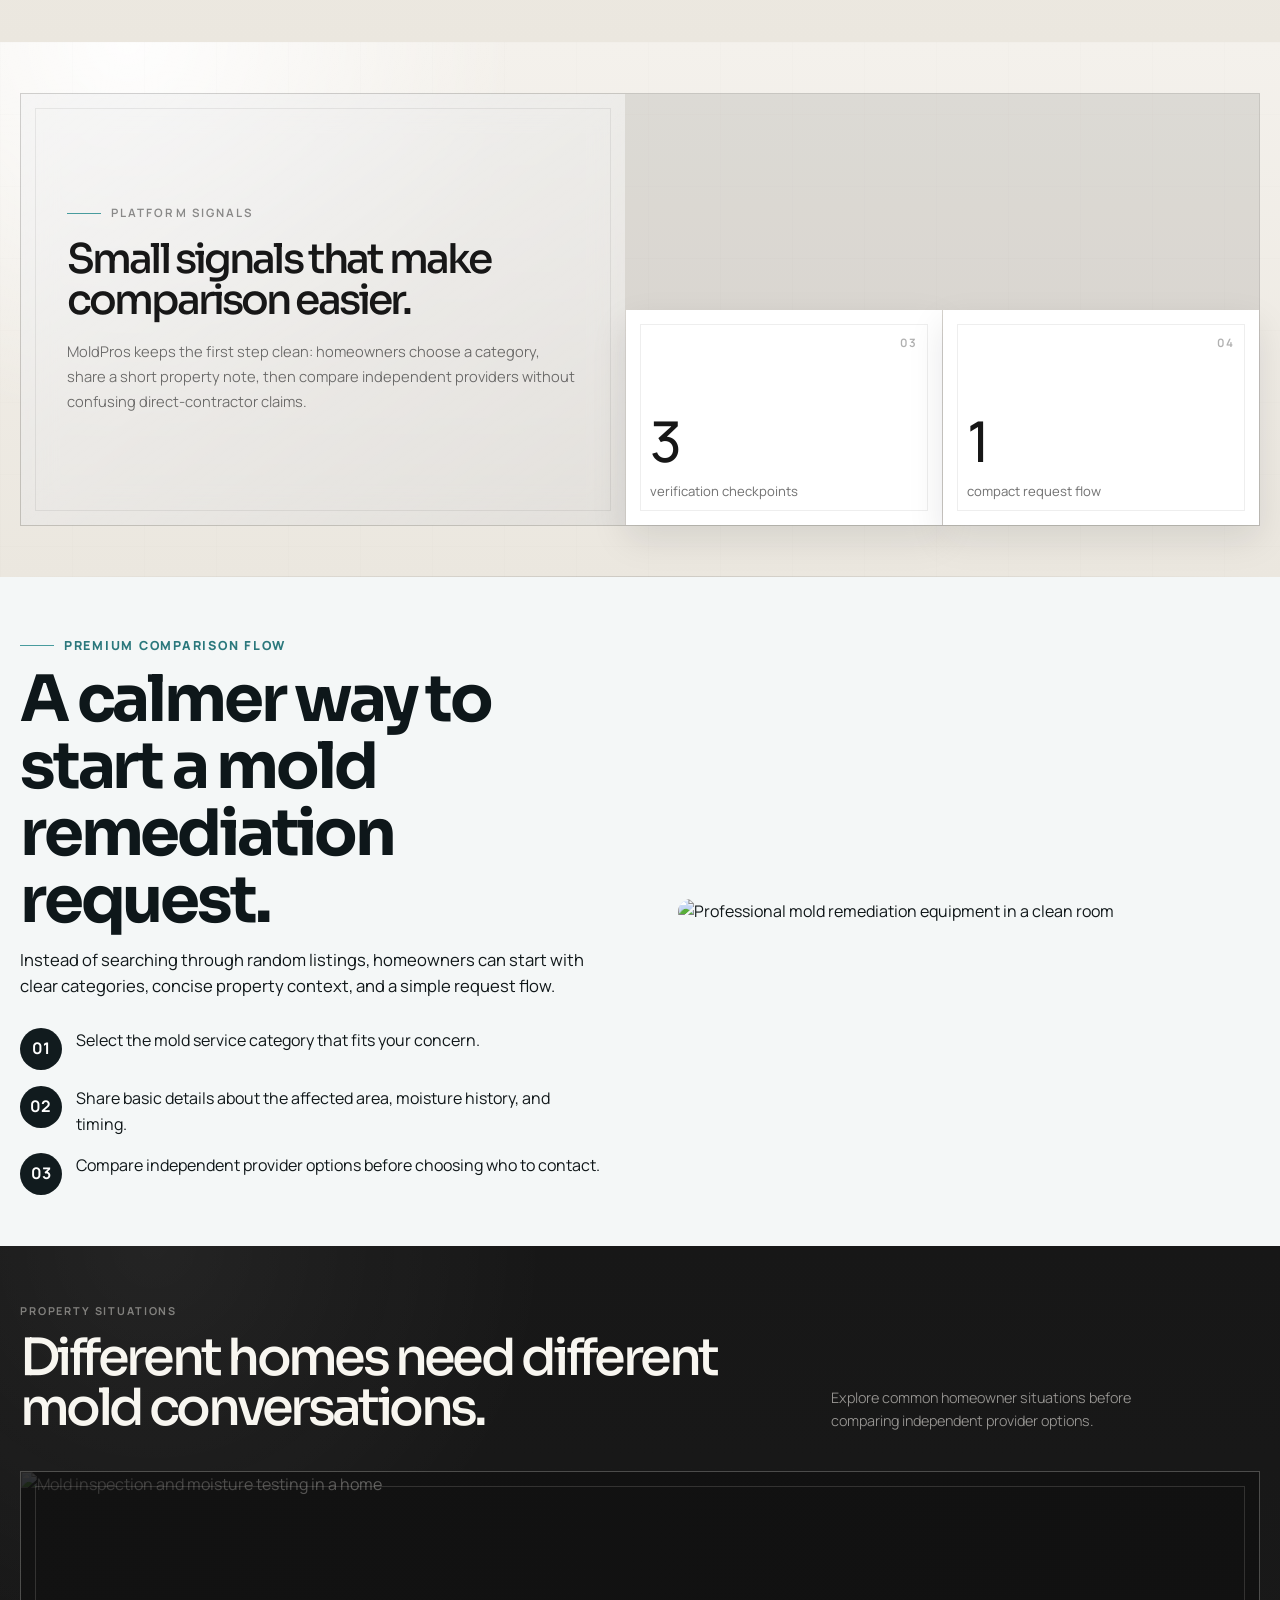
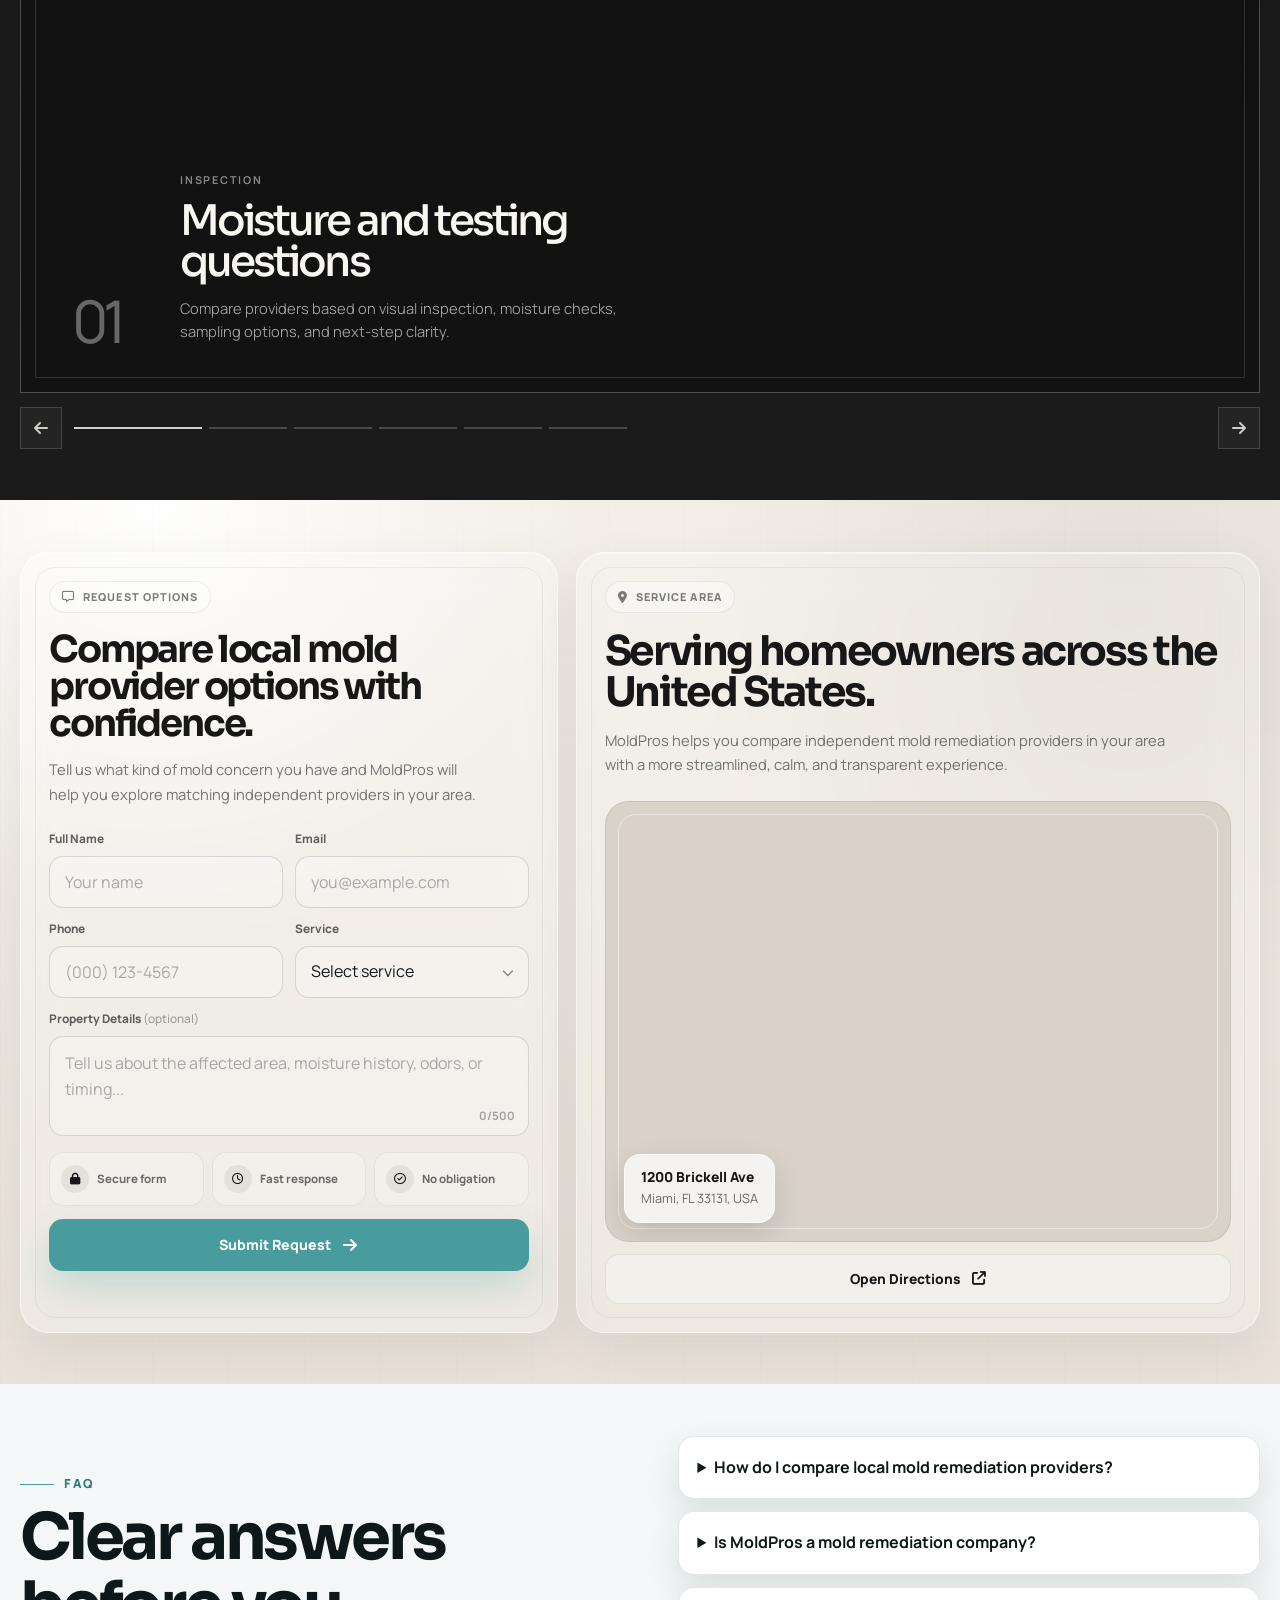
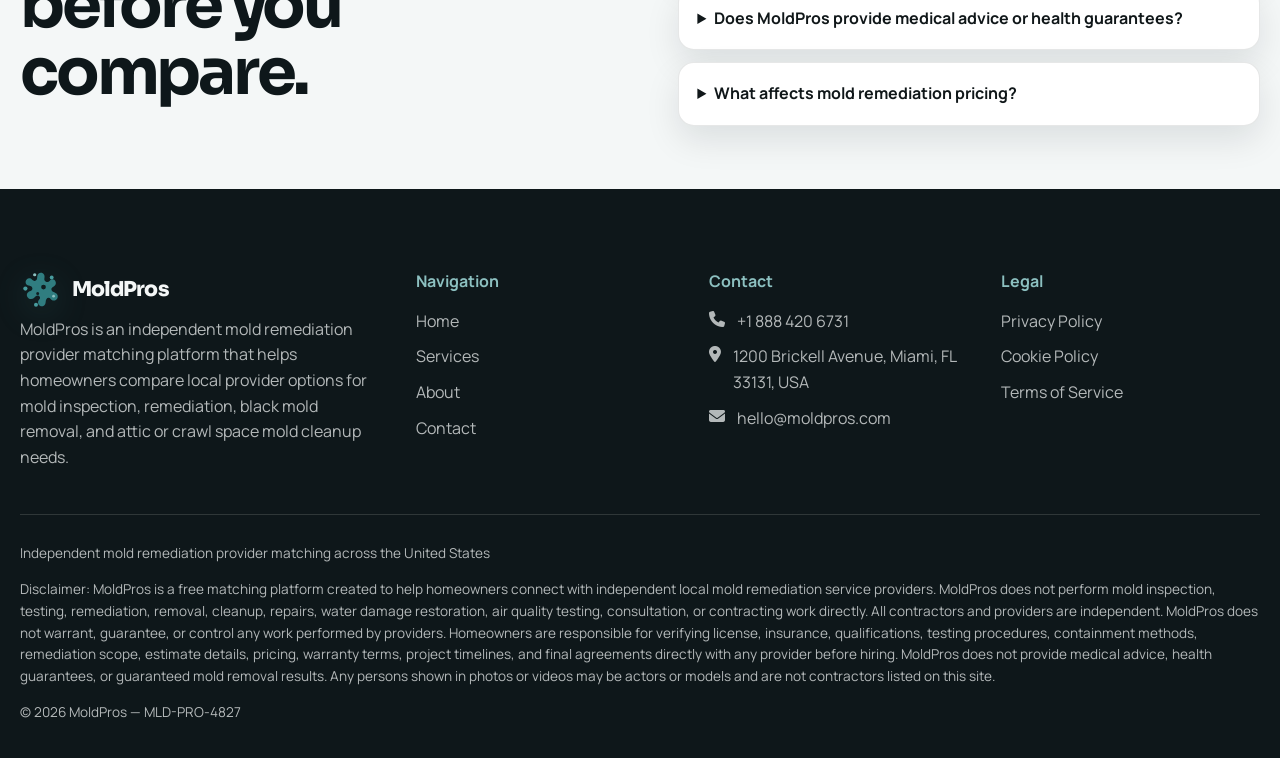
==== commit 460f4549: "+" ====
--- a/index.html
+++ b/index.html
@@ -213,6 +213,13 @@
                     </div>
 
                     <div class="home-services-head__right">
+                        <div class="home-services-actions">
+                            <a class="home-services-all" href="services.html" aria-label="View all services">
+                                <span>View all services</span>
+                                <i class="fa-solid fa-arrow-right" aria-hidden="true"></i>
+                            </a>
+                        </div>
+
                         <p class="home-services-lead">
                             From inspection requests to attic and crawl space cleanup concerns, MoldPros keeps the
                             process focused, clear, and centered around independent provider options.
@@ -255,20 +262,6 @@
                         </div>
                     </a>
 
-                    <a class="home-service-card reveal-up" href="black-mold-removal.html">
-                        <div class="home-service-card__image">
-                            <img src="images/services/black-mold-removal.jpg"
-                                alt="Professional mold remediation worker reviewing a wall area">
-                        </div>
-
-                        <div class="home-service-card__content">
-                            <span class="home-service-card__number">03</span>
-                            <i class="fa-solid fa-bacteria"></i>
-                            <h3>Black Mold Removal</h3>
-                            <p>Compare providers for suspected black mold concerns and careful cleanup planning.</p>
-                        </div>
-                    </a>
-
                     <a class="home-service-card reveal-up" href="attic-crawl-space-mold.html">
                         <div class="home-service-card__image">
                             <img src="images/services/attic-crawl-space-mold.jpg"
@@ -276,7 +269,7 @@
                         </div>
 
                         <div class="home-service-card__content">
-                            <span class="home-service-card__number">04</span>
+                            <span class="home-service-card__number">03</span>
                             <i class="fa-solid fa-house-chimney-crack"></i>
                             <h3>Attic & Crawl Space Mold Cleanup</h3>
                             <p>Compare providers for attic, basement, crawl space, and hidden moisture concerns.</p>
--- a/css/style.css
+++ b/css/style.css
@@ -20,6 +20,10 @@
 
     --color-accent: #489C9E;
     --color-accent-dark: #307D80;
+    --color-accent-green: #9EC65A;
+    --color-accent-green-hover: #8CB24C;
+    --color-accent-green-deep: #5F7F2F;
+    --color-accent-green-soft: #EEF6DF;
 
     --color-line: rgba(16, 23, 25, 0.12);
     --color-white: #F4F7F7;
@@ -55,6 +59,7 @@
     --shadow-soft: 0 18px 50px rgba(14, 23, 26, 0.14);
     --shadow-card: 0 14px 34px rgba(14, 23, 26, 0.10);
     --shadow-aqua: 0 18px 38px rgba(72, 156, 158, 0.24);
+    --shadow-green: 0 16px 34px rgba(158, 198, 90, 0.22);
 
     --font-main: "Manrope", system-ui, sans-serif;
     --font-display: "Sora", system-ui, sans-serif;
@@ -698,6 +703,27 @@
 .footer-nav a,
 .footer-legal a {
     color: rgba(247, 245, 239, 0.72);
+}
+
+.footer-contact-row {
+    display: flex;
+    align-items: flex-start;
+    gap: 10px;
+    margin-top: 10px;
+}
+
+.footer-contact-row i {
+    width: 18px;
+    margin-top: 2px;
+    color: rgba(247, 245, 239, 0.72);
+}
+
+.footer-contact-row p {
+    margin: 0;
+}
+
+.footer-contact-row a {
+    display: inline-block;
 }
 
 .footer-socials {
@@ -2380,6 +2406,10 @@
     color: rgba(244, 247, 247, 0.72) !important;
 }
 
+.footer-contact-row i {
+    color: rgba(244, 247, 247, 0.72) !important;
+}
+
 .site-footer a:hover {
     color: var(--color-accent-light) !important;
 }
@@ -2480,4 +2510,115 @@
     .logo-mold-spore .logo-text {
         font-size: 1.1rem;
     }
-}+}
+
+/* =========================================================
+   MoldPros vivid icon accent upgrade
+========================================================= */
+
+.card i,
+.strip-item i,
+.home-service-card i,
+.home-usecase-icon i,
+.metric-tile i,
+.service-hero-card i,
+.rail-item i,
+.service-verify-grid i,
+.contact-form-icon i,
+.contact-info-panel i,
+.contact-next-card i,
+.contact-mini-faq i,
+.legal-hero-card i,
+.services-dropdown i,
+.mobile-services-list i,
+.footer-socials i,
+.snapshot-media-badge i {
+    color: var(--color-accent-green-deep);
+}
+
+.strip-item>i,
+.home-usecase-icon,
+.service-hero-card>i,
+.service-verify-grid article>i,
+.contact-form-icon,
+.legal-hero-card>i {
+    width: 46px;
+    height: 46px;
+    display: inline-flex;
+    align-items: center;
+    justify-content: center;
+    border-radius: 16px;
+    background:
+        linear-gradient(135deg, rgba(238, 246, 223, 0.96), rgba(221, 235, 235, 0.92));
+    color: var(--color-accent-green-deep);
+    border: 1px solid rgba(158, 198, 90, 0.28);
+    box-shadow: var(--shadow-green);
+}
+
+.home-service-card__content>i,
+.metric-tile i,
+.compare-list i,
+.decision-card i,
+.service-feature i,
+.process-card i,
+.factor-card i {
+    color: var(--color-accent-green);
+    filter: drop-shadow(0 8px 14px rgba(158, 198, 90, 0.22));
+}
+
+.services-dropdown a i,
+.mobile-services-list a i {
+    color: var(--color-accent-green);
+}
+
+.services-dropdown a:hover i,
+.mobile-services-list a:hover i {
+    color: var(--color-accent-light);
+}
+
+.footer-socials a {
+    background: rgba(158, 198, 90, 0.12);
+    border: 1px solid rgba(158, 198, 90, 0.24);
+}
+
+.footer-socials a i {
+    color: var(--color-accent-green);
+}
+
+.footer-socials a:hover {
+    background: rgba(158, 198, 90, 0.2);
+    border-color: rgba(158, 198, 90, 0.42);
+    box-shadow: 0 14px 30px rgba(158, 198, 90, 0.18);
+}
+
+.footer-socials a:hover i {
+    color: #FFFFFF;
+}
+
+.strip-item:hover>i,
+.service-verify-grid article:hover>i,
+.legal-hero-card:hover>i,
+.service-hero-card:hover>i {
+    background:
+        linear-gradient(135deg, var(--color-accent-green), var(--color-accent));
+    color: #FFFFFF;
+    border-color: rgba(255, 255, 255, 0.26);
+    box-shadow:
+        0 18px 40px rgba(158, 198, 90, 0.24),
+        0 18px 38px rgba(72, 156, 158, 0.16);
+    transform: translateY(-2px);
+}
+
+@media (max-width: 768px) {
+
+    .strip-item>i,
+    .home-usecase-icon,
+    .service-hero-card>i,
+    .service-verify-grid article>i,
+    .contact-form-icon,
+    .legal-hero-card>i {
+        width: 40px;
+        height: 40px;
+        border-radius: 14px;
+    }
+}
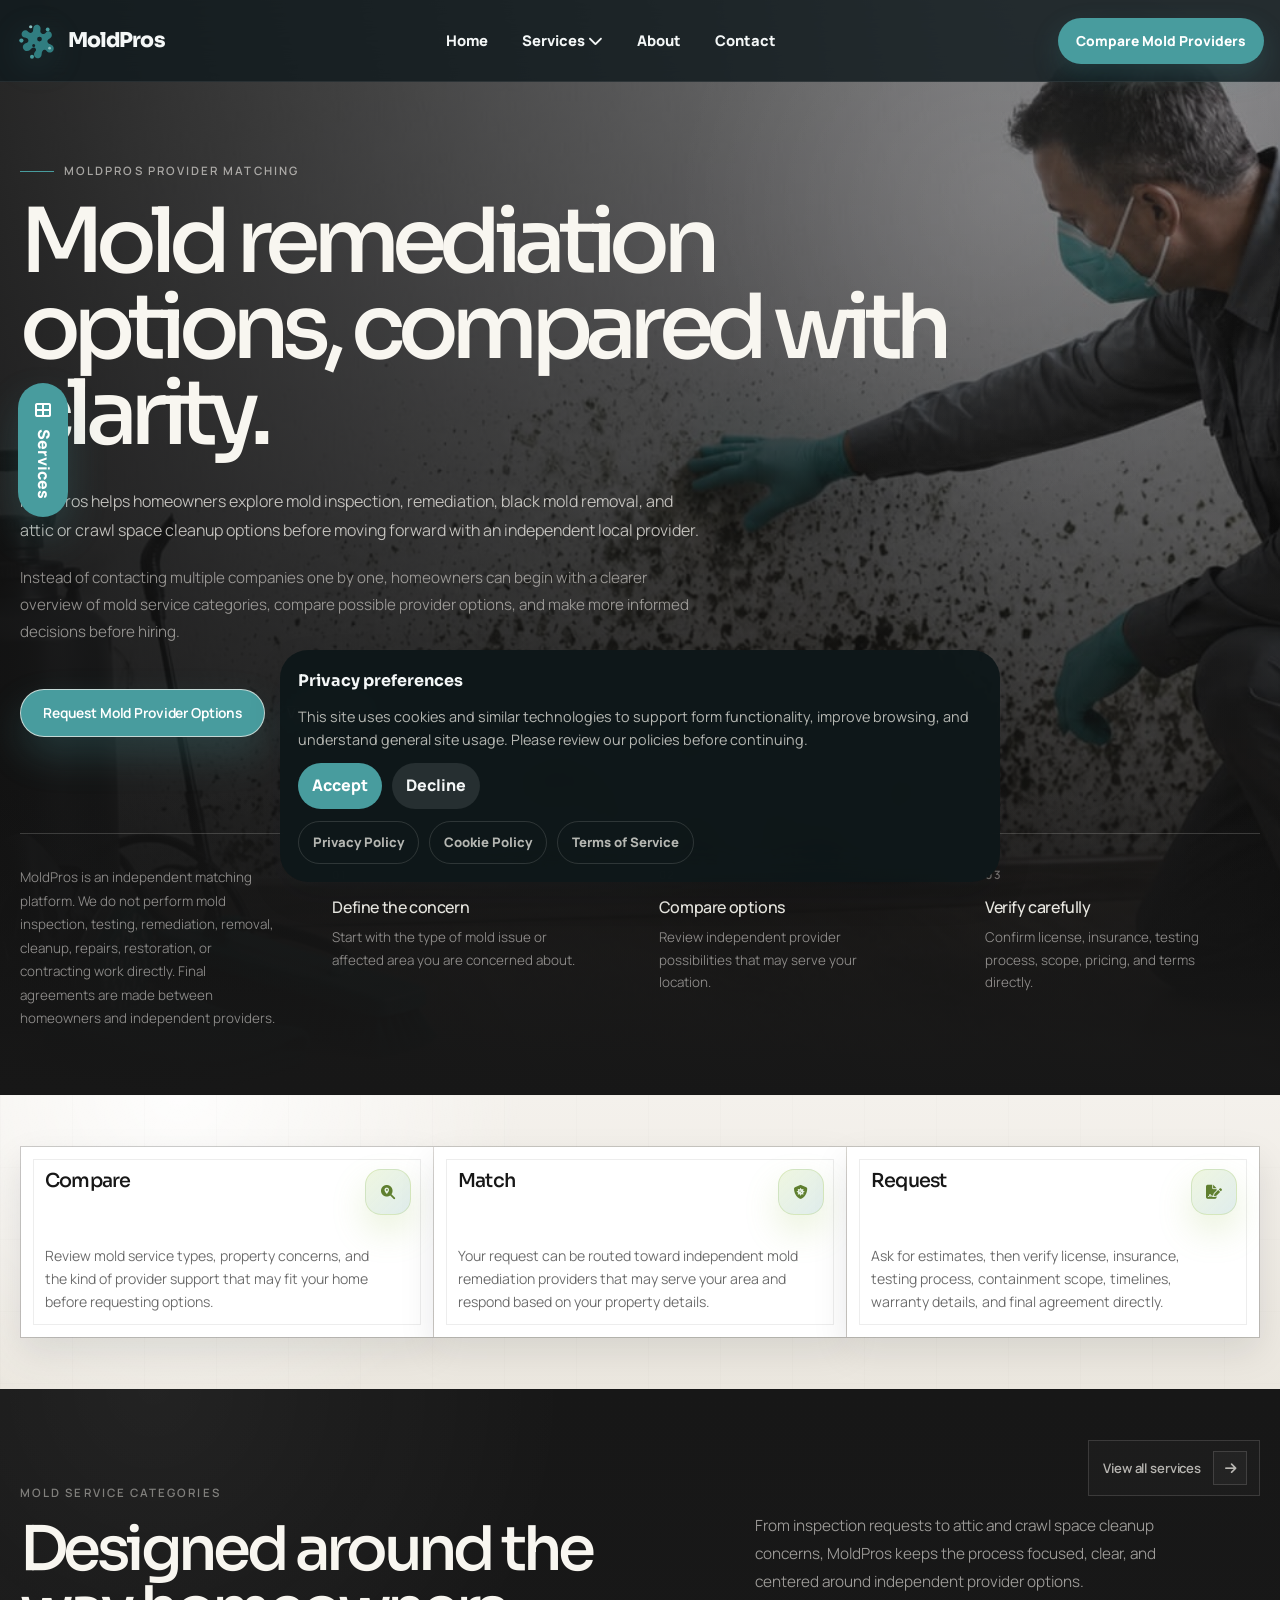
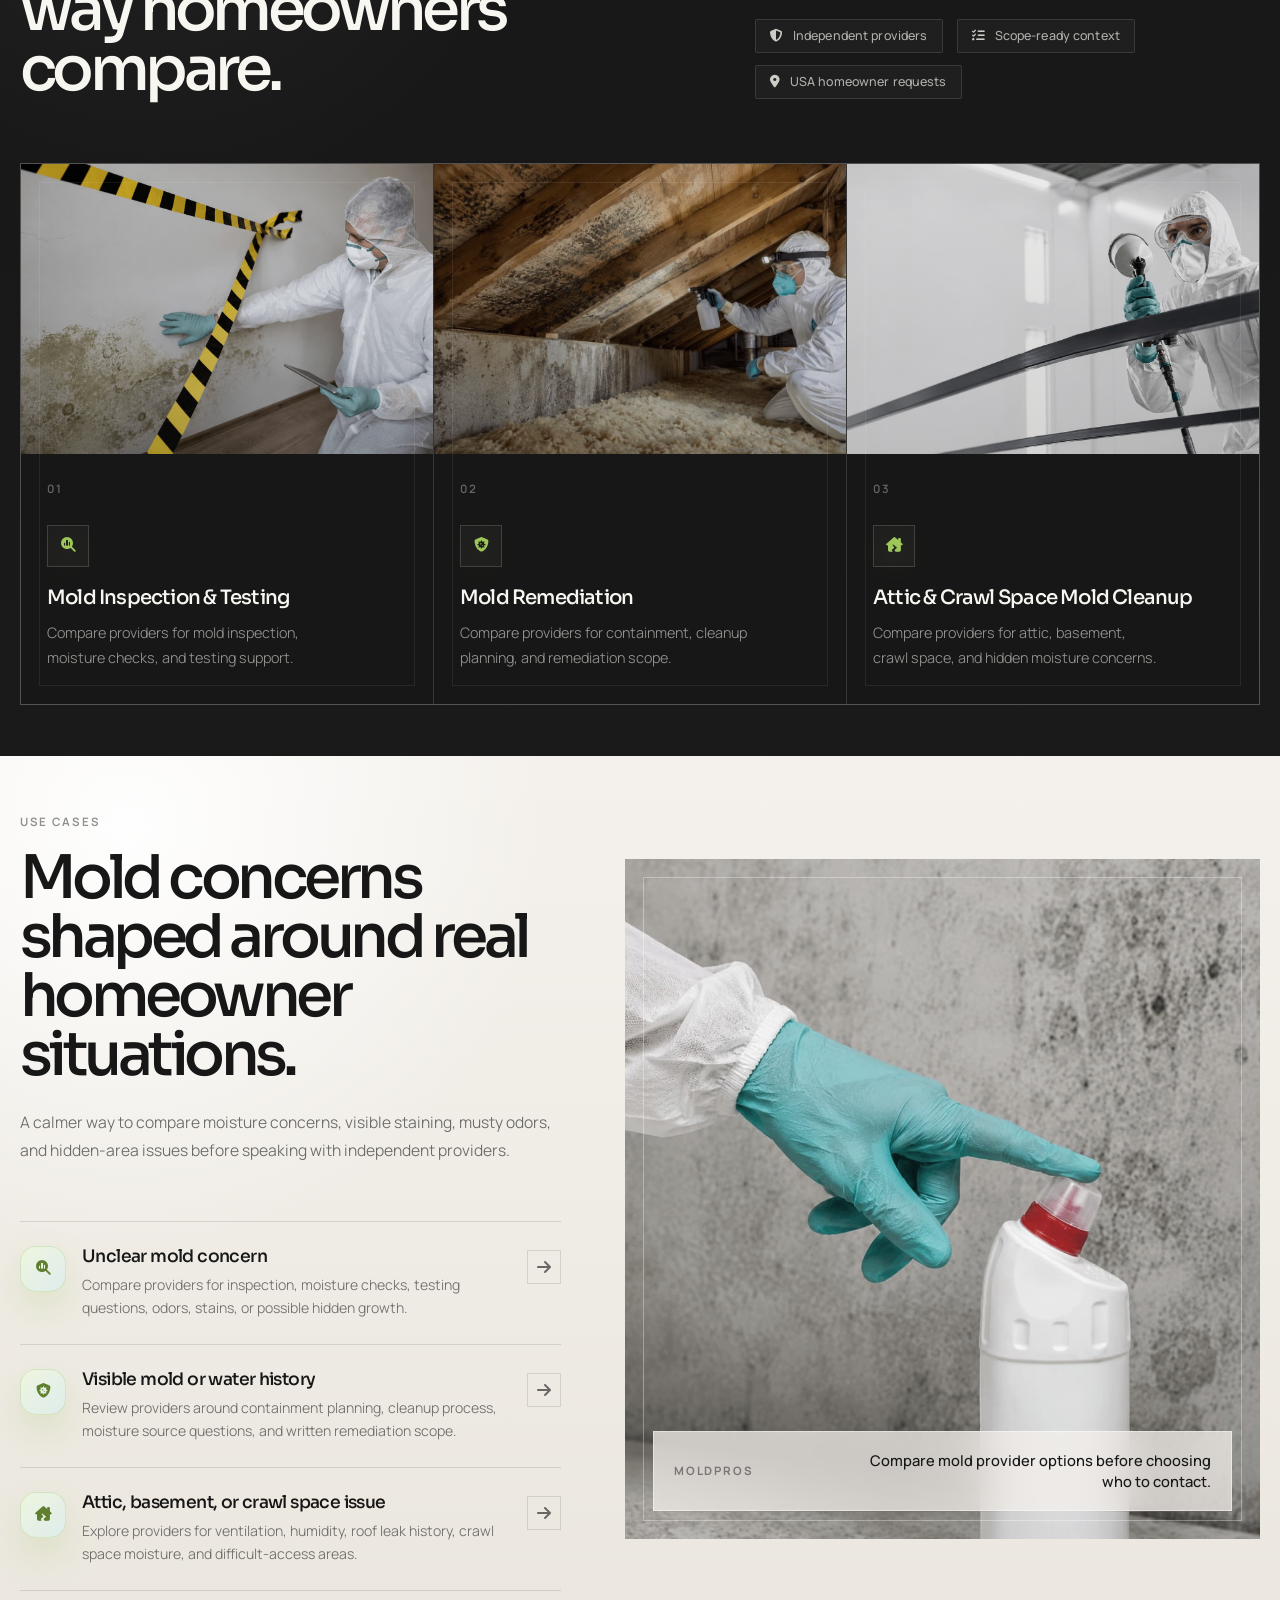
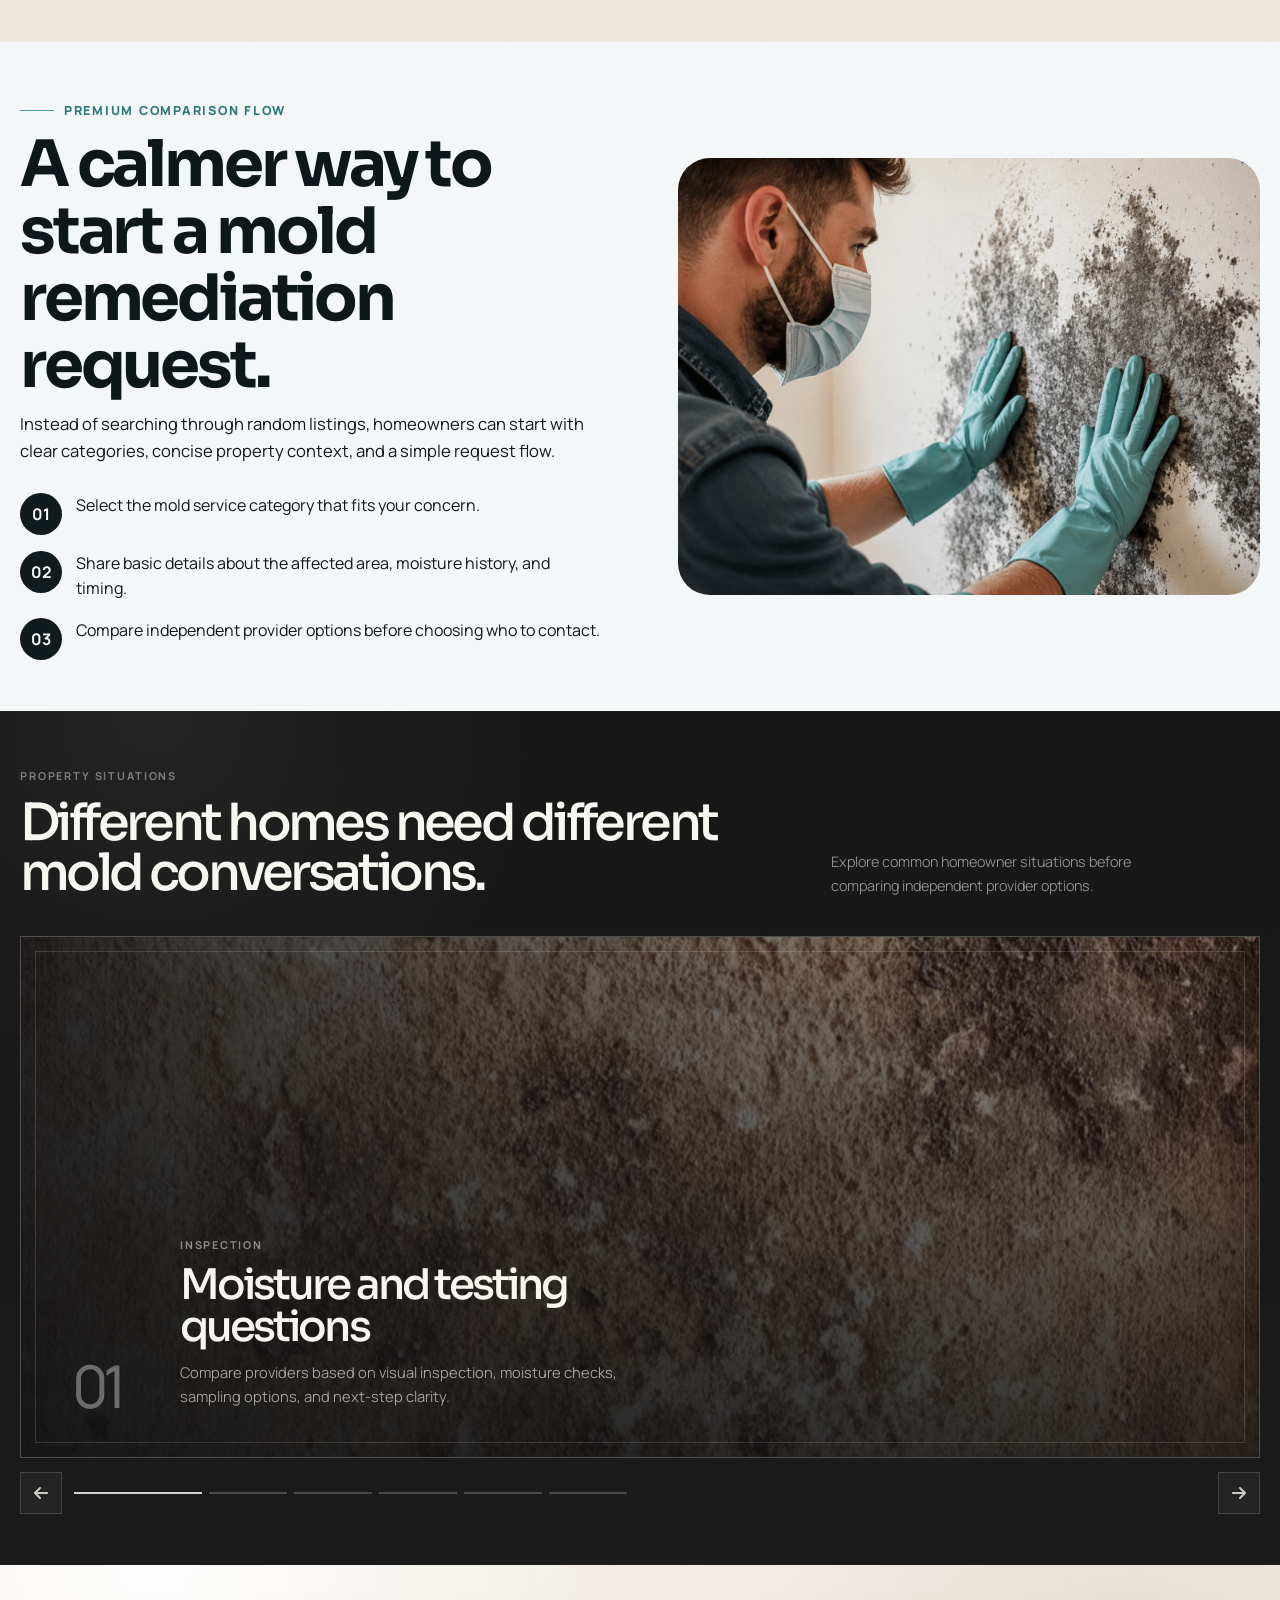
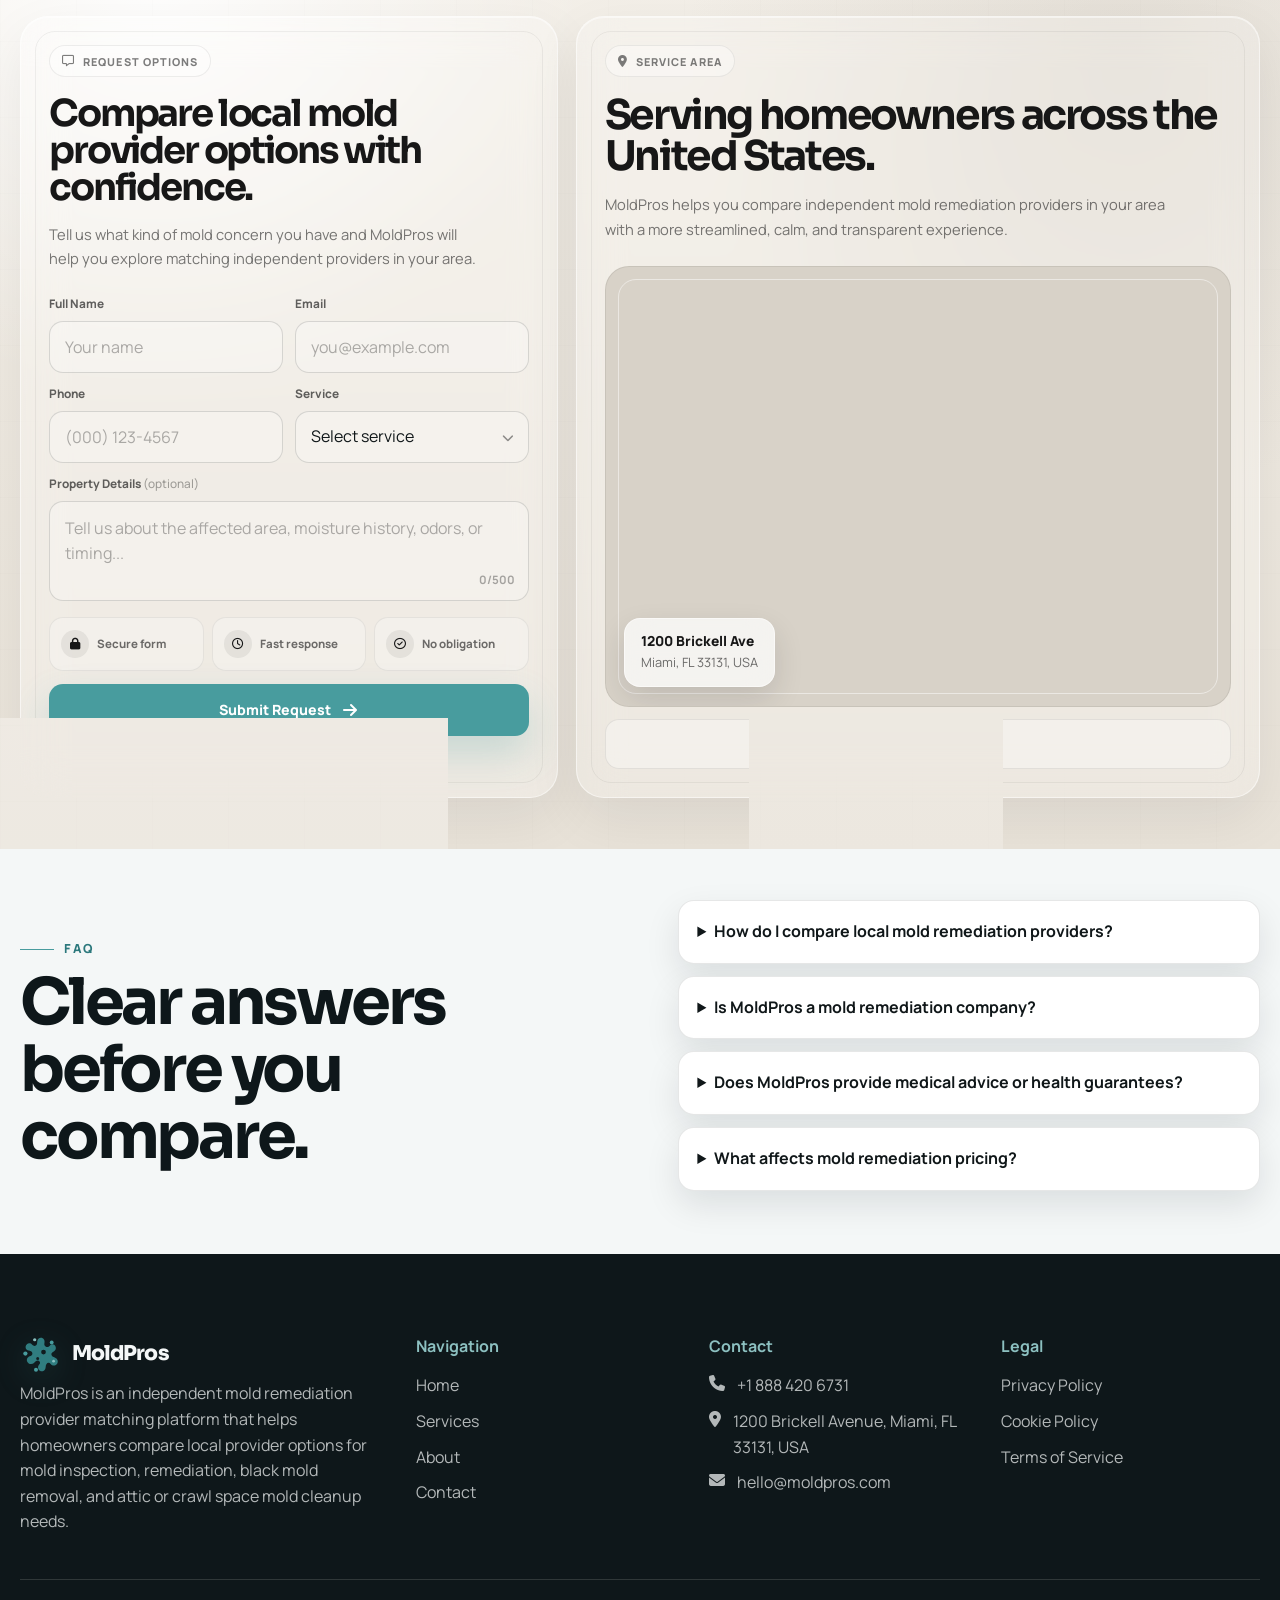
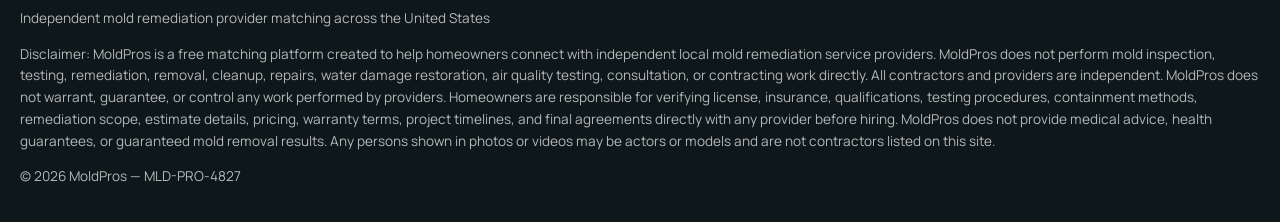
==== commit 1fedf081: "+" ====
--- a/index.html
+++ b/index.html
@@ -362,44 +362,6 @@
                         </div>
                     </div>
 
-                </div>
-            </div>
-        </section>
-
-        <section class="metric-strip section">
-            <div class="container metric-grid">
-                <div class="metric-copy reveal-up">
-                    <span class="eyebrow">Platform signals</span>
-                    <h2>Small signals that make comparison easier.</h2>
-                    <p>
-                        MoldPros keeps the first step clean: homeowners choose a category,
-                        share a short property note, then compare independent providers
-                        without confusing direct-contractor claims.
-                    </p>
-                </div>
-
-                <div class="metric-tile reveal-up">
-                    <em>01</em>
-                    <strong data-count-to="4">0</strong>
-                    <span>focused mold categories</span>
-                </div>
-
-                <div class="metric-tile reveal-up">
-                    <em>02</em>
-                    <strong data-count-to="50" data-count-suffix="+">0</strong>
-                    <span>state-level search coverage</span>
-                </div>
-
-                <div class="metric-tile reveal-up">
-                    <em>03</em>
-                    <strong data-count-to="3">0</strong>
-                    <span>verification checkpoints</span>
-                </div>
-
-                <div class="metric-tile reveal-up">
-                    <em>04</em>
-                    <strong data-count-to="1">0</strong>
-                    <span>compact request flow</span>
                 </div>
             </div>
         </section>
--- a/css/style.css
+++ b/css/style.css
@@ -9,9 +9,7 @@
 
 
 :root {
-    /* =========================
-       MoldPros core palette
-    ========================= */
+    
     --color-bg: #F4F4F4;
     --color-bg-soft: #E8E9EB;
 
@@ -2072,7 +2070,7 @@
     color: var(--color-text);
 }
 
-/* Header */
+
 .site-header {
     background: rgba(17, 27, 30, 0.84) !important;
     border-bottom: 1px solid rgba(244, 247, 247, 0.08) !important;
@@ -2086,7 +2084,7 @@
     box-shadow: 0 16px 40px rgba(14, 23, 26, 0.22) !important;
 }
 
-/* Logo */
+
 .logo-premium-simple .logo-icon {
     stroke: var(--color-accent-light) !important;
     stroke-width: 2.25;
@@ -2113,7 +2111,7 @@
     color: var(--color-accent-light) !important;
 }
 
-/* Desktop navigation */
+
 .desktop-nav a,
 .nav-dropdown-toggle {
     color: var(--color-text-light) !important;
@@ -2130,7 +2128,7 @@
     background: var(--color-accent-light) !important;
 }
 
-/* Header CTA */
+
 .header-actions .btn-primary,
 .header-actions .btn-primary[data-phone] {
     background: var(--color-accent) !important;
@@ -2144,7 +2142,7 @@
     color: #FFFFFF !important;
 }
 
-/* Burger */
+
 .mobile-menu-toggle {
     background: rgba(244, 247, 247, 0.08) !important;
     color: var(--color-text-light) !important;
@@ -2161,7 +2159,7 @@
     color: #FFFFFF !important;
 }
 
-/* Dropdown */
+
 .services-dropdown {
     background: rgba(244, 247, 247, 0.96) !important;
     border: 1px solid rgba(16, 23, 25, 0.1) !important;
@@ -2188,7 +2186,7 @@
     color: var(--color-accent-deep) !important;
 }
 
-/* Mobile menu */
+
 @media (max-width: 900px) {
     .mobile-menu {
         background:
@@ -2245,7 +2243,7 @@
     }
 }
 
-/* Buttons */
+
 .btn-primary,
 .home-contact-submit,
 .contact-submit {
@@ -2273,20 +2271,30 @@
 
 .btn-ghost,
 .btn-outline {
-    border-color: rgba(244, 247, 247, 0.26) !important;
-    background: rgba(244, 247, 247, 0.08) !important;
+    border-color: rgba(140, 192, 192, 0.44) !important;
+    background: linear-gradient(135deg, rgba(72, 156, 158, 0.18), rgba(140, 192, 192, 0.1)) !important;
     color: var(--color-text-light) !important;
+    box-shadow: 0 14px 30px rgba(72, 156, 158, 0.18) !important;
     backdrop-filter: blur(18px);
 }
 
 .btn-ghost:hover,
 .btn-outline:hover {
-    background: rgba(72, 156, 158, 0.16) !important;
-    border-color: rgba(140, 192, 192, 0.42) !important;
+    background: linear-gradient(135deg, rgba(72, 156, 158, 0.3), rgba(140, 192, 192, 0.18)) !important;
+    border-color: rgba(140, 192, 192, 0.58) !important;
     color: #FFFFFF !important;
-}
-
-/* Text */
+    box-shadow: var(--shadow-aqua) !important;
+}
+
+.btn-ghost:focus-visible,
+.btn-outline:focus-visible {
+    border-color: rgba(140, 192, 192, 0.7) !important;
+    box-shadow:
+        0 0 0 3px rgba(140, 192, 192, 0.2),
+        0 14px 30px rgba(72, 156, 158, 0.2) !important;
+}
+
+
 h1,
 h2,
 h3 {
@@ -2306,7 +2314,7 @@
     background: var(--color-accent);
 }
 
-/* Light cards */
+
 .premium-card,
 .factor-card,
 .service-option-card,
@@ -2338,7 +2346,7 @@
     box-shadow: 0 18px 44px rgba(14, 23, 26, 0.12) !important;
 }
 
-/* Icon circles / card icons */
+
 .factor-card:hover i,
 .service-option-card:hover i,
 .service-feature:hover i,
@@ -2349,7 +2357,7 @@
     color: var(--color-accent-strong) !important;
 }
 
-/* Forms */
+
 input,
 textarea,
 select {
@@ -2370,7 +2378,7 @@
     box-shadow: 0 0 0 4px rgba(72, 156, 158, 0.14) !important;
 }
 
-/* Sticky service button */
+
 .sticky-service-btn {
     background: var(--color-accent) !important;
     color: #FFFFFF !important;
@@ -2382,7 +2390,7 @@
     color: #FFFFFF !important;
 }
 
-/* Footer */
+
 .site-footer {
     background: var(--color-bg-deep) !important;
     color: var(--color-text-light) !important;
@@ -2414,7 +2422,7 @@
     color: var(--color-accent-light) !important;
 }
 
-/* Cookie banner */
+
 .cookie-banner {
     background: rgba(14, 23, 26, 0.96) !important;
     color: var(--color-text-light) !important;
@@ -2430,7 +2438,7 @@
     color: var(--color-text-light) !important;
 }
 
-/* Focus */
+
 a:focus-visible,
 button:focus-visible,
 input:focus-visible,
@@ -2440,9 +2448,7 @@
     outline-offset: 4px;
 }
 
-/* =========================
-   MoldPros filled mold logo
-========================= */
+
 
 .logo-mold-spore {
     display: inline-flex;
@@ -2491,7 +2497,7 @@
     color: #8CC0C0 !important;
 }
 
-/* Footer version */
+
 .site-footer .logo-mold-spore .logo-text {
     color: #F4F7F7 !important;
 }
@@ -2512,9 +2518,7 @@
     }
 }
 
-/* =========================================================
-   MoldPros vivid icon accent upgrade
-========================================================= */
+
 
 .card i,
 .strip-item i,
@@ -2622,3 +2626,57 @@
         border-radius: 14px;
     }
 }
+
+@media (max-width: 768px) {
+    .home-hero .hero-content,
+    .service-hero .service-hero-copy,
+    .about-page .about-hero-copy,
+    .contact-hero .contact-hero-copy {
+        width: 100%;
+        max-width: 100% !important;
+        margin-left: auto;
+        margin-right: auto;
+        padding-left: 0 !important;
+        padding-right: 0 !important;
+        text-align: center !important;
+    }
+
+    .home-hero .hero-content .eyebrow,
+    .service-hero .service-hero-copy .eyebrow,
+    .about-page .about-hero-kicker,
+    .contact-hero .contact-hero-kicker,
+    .contact-hero .contact-eyebrow {
+        justify-content: center;
+    }
+
+    .home-hero .hero-content h1,
+    .service-hero .service-hero-copy h1,
+    .about-page .about-hero h1,
+    .contact-hero .contact-hero-copy h1 {
+        width: 100%;
+        max-width: 100% !important;
+        margin-left: auto;
+        margin-right: auto;
+        text-align: center !important;
+    }
+
+    .home-hero .hero-content .lead,
+    .home-hero .hero-subtext,
+    .service-hero .service-hero-copy .lead,
+    .about-page .about-hero .lead,
+    .about-page .about-hero-subtext,
+    .contact-hero .contact-hero-copy .lead {
+        width: 100%;
+        max-width: 100% !important;
+        margin-left: auto;
+        margin-right: auto;
+        text-align: center !important;
+    }
+
+    .home-hero .hero-actions,
+    .service-hero .service-hero-actions,
+    .about-page .about-hero-actions,
+    .contact-hero .contact-hero-actions {
+        justify-content: center;
+    }
+}
